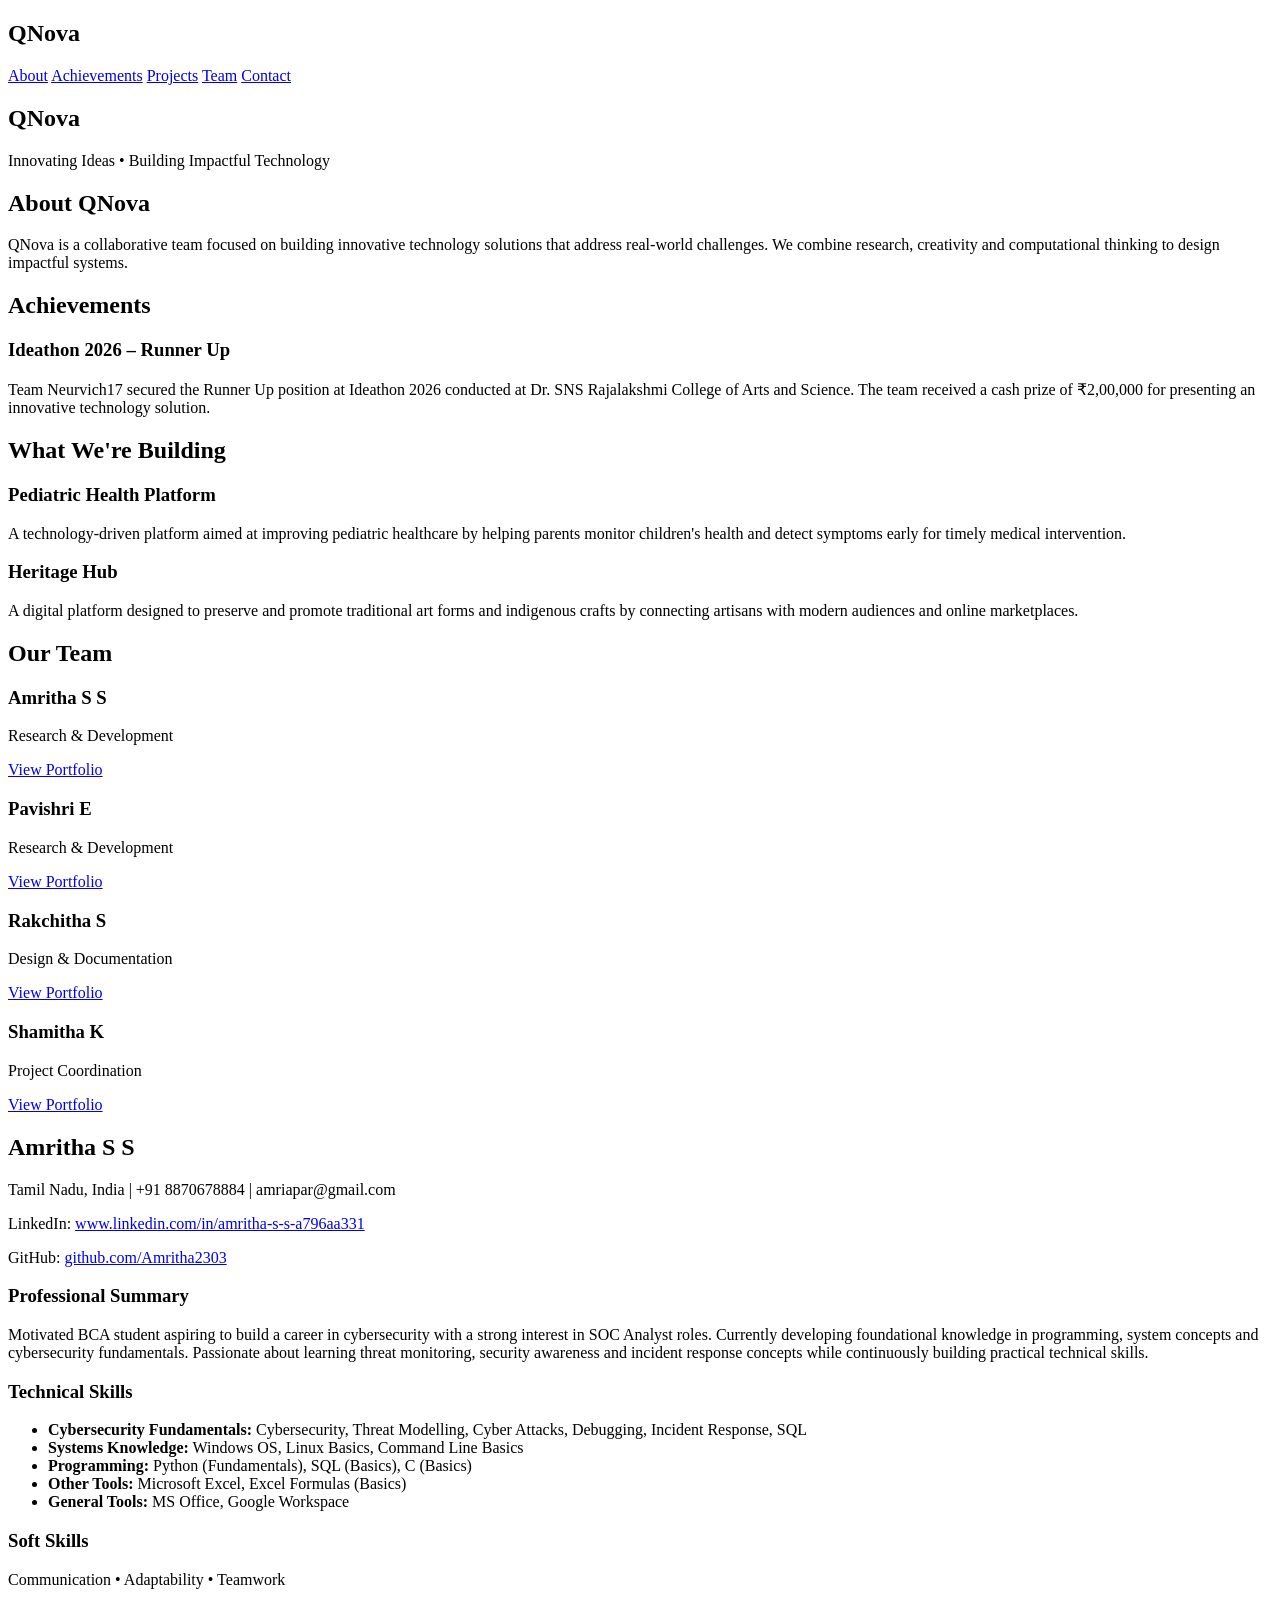
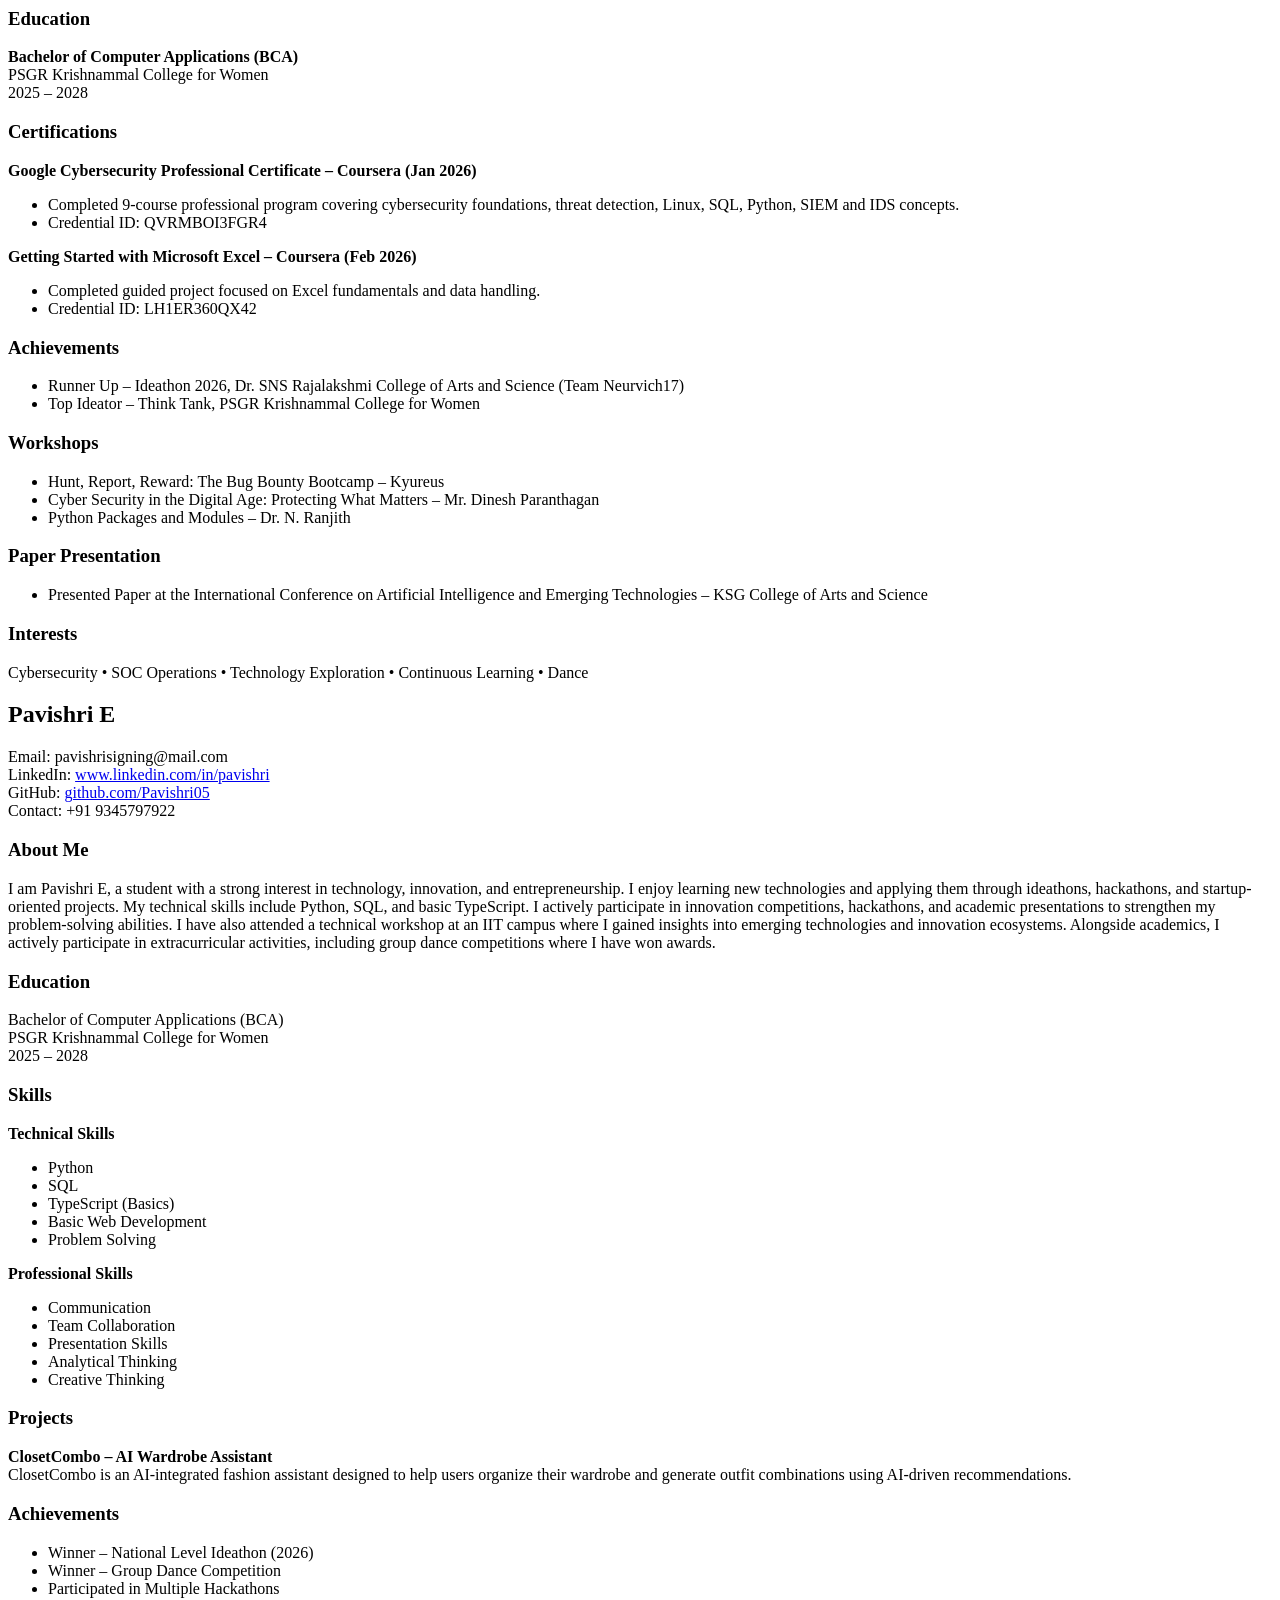
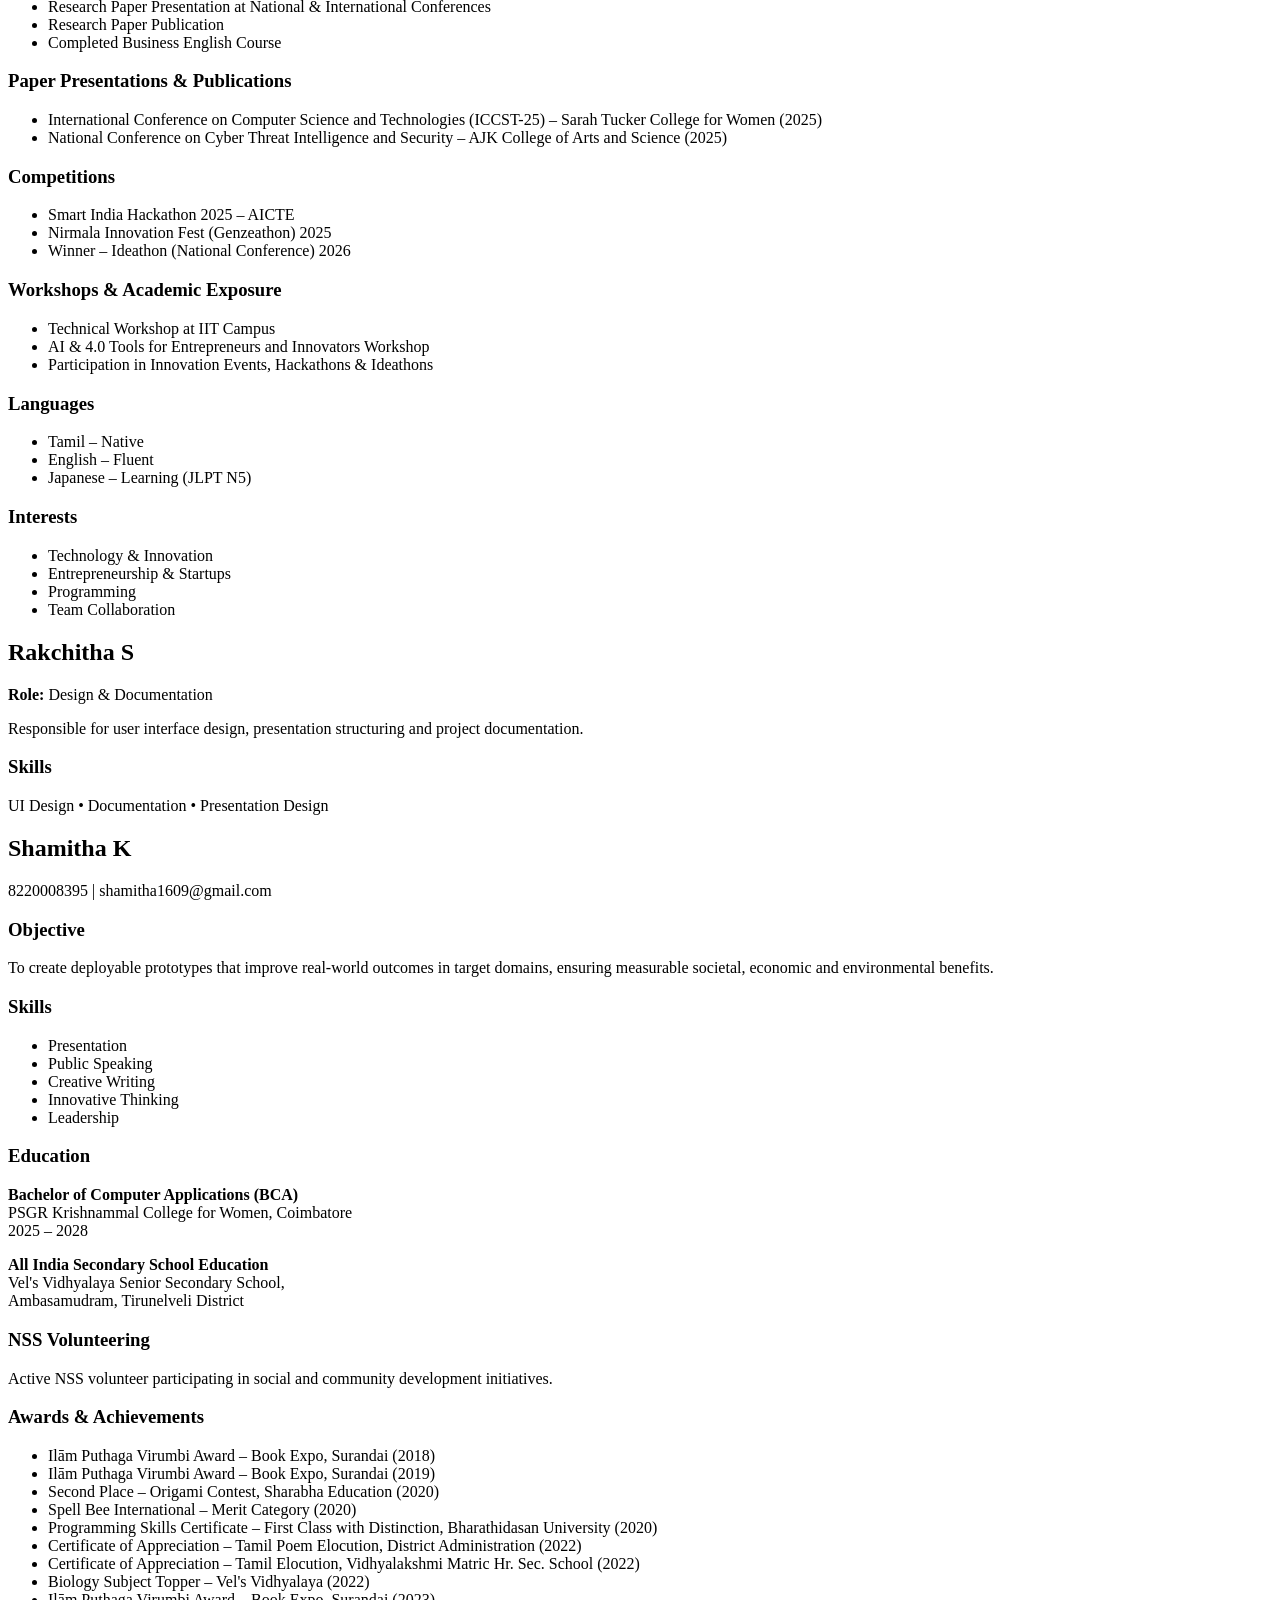
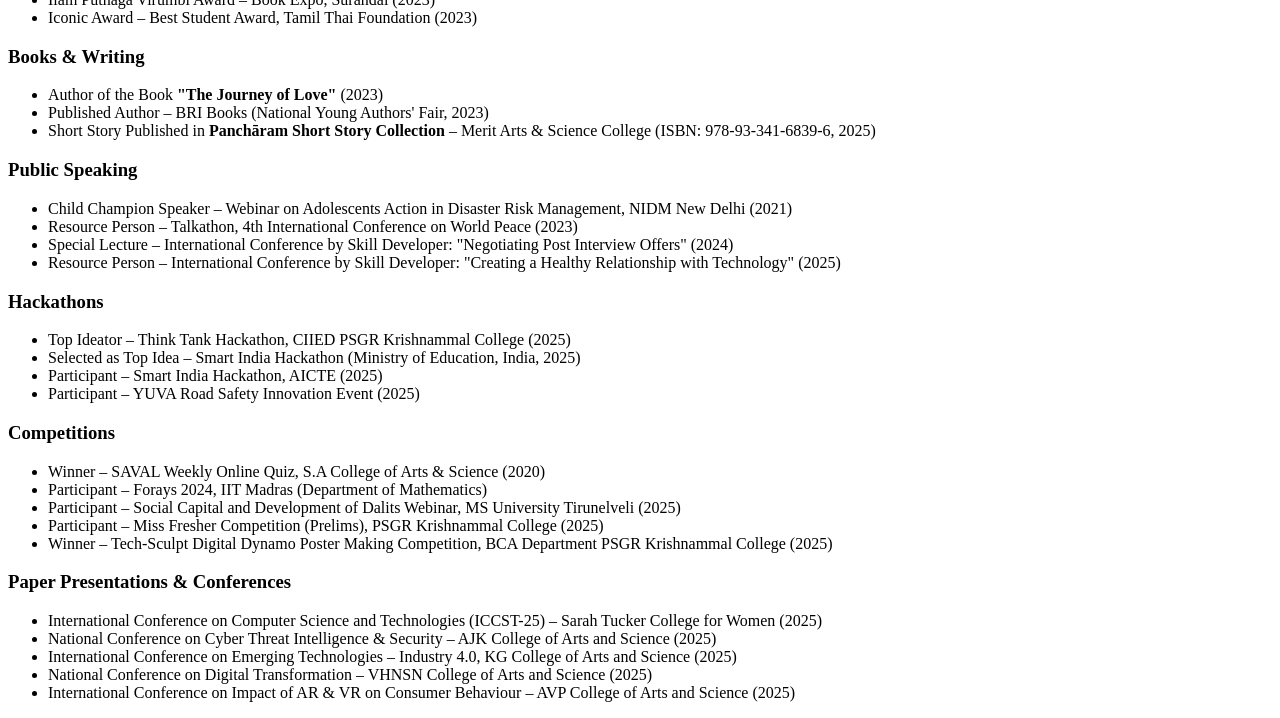
==== templates/index.html @ 75558167 "Qnova portfolio added" ====
<!DOCTYPE html>
<html>

<head>

<title>QNova Portfolio</title>

<link href="https://fonts.googleapis.com/css2?family=Poppins:wght@300;500;700&display=swap" rel="stylesheet">

<link rel="stylesheet" href="{{ url_for('static', filename='css/style.css') }}?v=2">

</head>

<body>

<!-- NAVBAR -->

<nav>

<h2 class="logo">QNova</h2>

<div class="nav-links">
<a href="#about">About</a>
<a href="#achievements">Achievements</a>
<a href="#projects">Projects</a>
<a href="#team">Team</a>
<a href="#contact">Contact</a>
</div>

</nav>

<!-- HERO -->

<section class="hero">

<h1>QNova</h1>

<p>Innovating Ideas • Building Impactful Technology</p>

</section>

<!-- ABOUT -->

<section id="about">

<h2>About QNova</h2>

<p>
QNova is a collaborative team focused on building innovative
technology solutions that address real-world challenges.
We combine research, creativity and computational thinking
to design impactful systems.
</p>

</section>

<!-- ACHIEVEMENTS -->

<section id="achievements">

<h2>Achievements</h2>

<div class="achievement-card">

<h3>Ideathon 2026 – Runner Up</h3>

<p>
Team Neurvich17 secured the Runner Up position at Ideathon 2026
conducted at Dr. SNS Rajalakshmi College of Arts and Science.
The team received a cash prize of ₹2,00,000 for presenting
an innovative technology solution.
</p>

</div>

</section>

<!-- PROJECTS -->

<section id="projects">

<h2>What We're Building</h2>

<div class="project-container">

<div class="project-card">

<h3>Pediatric Health Platform</h3>

<p>
A technology-driven platform aimed at improving pediatric
healthcare by helping parents monitor children's health and
detect symptoms early for timely medical intervention.
</p>

</div>

<div class="project-card">

<h3>Heritage Hub</h3>

<p>
A digital platform designed to preserve and promote
traditional art forms and indigenous crafts by connecting
artisans with modern audiences and online marketplaces.
</p>

</div>

</div>

</section>

<!-- TEAM -->

<section id="team">

<h2>Our Team</h2>

<div class="team-container">

<div class="team-card">
<h3>Amritha S S</h3>
<p>Research & Development</p>
<a href="#amritha" class="view-btn">View Portfolio</a>
</div>

<div class="team-card">
<h3>Pavishri E</h3>
<p>Research & Development</p>
<a href="#pavishri" class="view-btn">View Portfolio</a>
</div>

<div class="team-card">
<h3>Rakchitha S</h3>
<p>Design & Documentation</p>
<a href="#rakchitha" class="view-btn">View Portfolio</a>
</div>

<div class="team-card">
<h3>Shamitha K</h3>
<p>Project Coordination</p>
<a href="#shamitha" class="view-btn">View Portfolio</a>
</div>

</div>

</section>

<!-- INDIVIDUAL PORTFOLIOS -->

<section id="amritha">

<h2>Amritha S S</h2>

<p>
Tamil Nadu, India | +91 8870678884 | amriapar@gmail.com
</p>

<p>
LinkedIn:
<a href="https://www.linkedin.com/in/amritha-s-s-a796aa331" target="_blank">
www.linkedin.com/in/amritha-s-s-a796aa331
</a>
</p>

<p>
GitHub:
<a href="https://github.com/Amritha2303" target="_blank">
github.com/Amritha2303
</a>
</p>

<h3>Professional Summary</h3>

<p>
Motivated BCA student aspiring to build a career in cybersecurity with
a strong interest in SOC Analyst roles. Currently developing
foundational knowledge in programming, system concepts and
cybersecurity fundamentals. Passionate about learning threat monitoring,
security awareness and incident response concepts while continuously
building practical technical skills.
</p>

<h3>Technical Skills</h3>

<ul>
<li><b>Cybersecurity Fundamentals:</b> Cybersecurity, Threat Modelling, Cyber Attacks, Debugging, Incident Response, SQL</li>

<li><b>Systems Knowledge:</b> Windows OS, Linux Basics, Command Line Basics</li>

<li><b>Programming:</b> Python (Fundamentals), SQL (Basics), C (Basics)</li>

<li><b>Other Tools:</b> Microsoft Excel, Excel Formulas (Basics)</li>

<li><b>General Tools:</b> MS Office, Google Workspace</li>
</ul>

<h3>Soft Skills</h3>

<p>
Communication • Adaptability • Teamwork
</p>

<h3>Education</h3>

<p>
<b>Bachelor of Computer Applications (BCA)</b><br>
PSGR Krishnammal College for Women<br>
2025 – 2028
</p>

<h3>Certifications</h3>

<p>
<b>Google Cybersecurity Professional Certificate – Coursera (Jan 2026)</b>
</p>

<ul>
<li>Completed 9-course professional program covering cybersecurity foundations, threat detection, Linux, SQL, Python, SIEM and IDS concepts.</li>
<li>Credential ID: QVRMBOI3FGR4</li>
</ul>

<p>
<b>Getting Started with Microsoft Excel – Coursera (Feb 2026)</b>
</p>

<ul>
<li>Completed guided project focused on Excel fundamentals and data handling.</li>
<li>Credential ID: LH1ER360QX42</li>
</ul>

<h3>Achievements</h3>

<ul>
<li>
Runner Up – Ideathon 2026, Dr. SNS Rajalakshmi College of Arts and Science (Team Neurvich17)
</li>

<li>
Top Ideator – Think Tank, PSGR Krishnammal College for Women
</li>
</ul>

<h3>Workshops</h3>

<ul>

<li>
Hunt, Report, Reward: The Bug Bounty Bootcamp – Kyureus
</li>

<li>
Cyber Security in the Digital Age: Protecting What Matters – Mr. Dinesh Paranthagan
</li>

<li>
Python Packages and Modules – Dr. N. Ranjith
</li>

</ul>

<h3>Paper Presentation</h3>

<ul>

<li>
Presented Paper at the International Conference on Artificial Intelligence and Emerging Technologies – KSG College of Arts and Science
</li>

</ul>

<h3>Interests</h3>

<p>
Cybersecurity • SOC Operations • Technology Exploration • Continuous Learning • Dance
</p>

</section>

<section id="pavishri" class="portfolio-section">

<h2>Pavishri E</h2>

<p>
Email: pavishrisigning@mail.com <br>
LinkedIn: <a href="https://www.linkedin.com/in/pavishri">www.linkedin.com/in/pavishri</a> <br>
GitHub: <a href="https://github.com/Pavishri05">github.com/Pavishri05</a> <br>
Contact: +91 9345797922
</p>

<h3>About Me</h3>

<p>
I am Pavishri E, a student with a strong interest in technology,
innovation, and entrepreneurship. I enjoy learning new technologies
and applying them through ideathons, hackathons, and startup-oriented projects.

My technical skills include Python, SQL, and basic TypeScript.
I actively participate in innovation competitions, hackathons,
and academic presentations to strengthen my problem-solving abilities.

I have also attended a technical workshop at an IIT campus where I gained
insights into emerging technologies and innovation ecosystems.

Alongside academics, I actively participate in extracurricular activities,
including group dance competitions where I have won awards.
</p>

<h3>Education</h3>

<p>
Bachelor of Computer Applications (BCA) <br>
PSGR Krishnammal College for Women <br>
2025 – 2028
</p>

<h3>Skills</h3>

<b>Technical Skills</b>
<ul>
<li>Python</li>
<li>SQL</li>
<li>TypeScript (Basics)</li>
<li>Basic Web Development</li>
<li>Problem Solving</li>
</ul>

<b>Professional Skills</b>
<ul>
<li>Communication</li>
<li>Team Collaboration</li>
<li>Presentation Skills</li>
<li>Analytical Thinking</li>
<li>Creative Thinking</li>
</ul>

<h3>Projects</h3>

<p>
<b>ClosetCombo – AI Wardrobe Assistant</b><br>
ClosetCombo is an AI-integrated fashion assistant designed to help users
organize their wardrobe and generate outfit combinations using AI-driven
recommendations.
</p>

<h3>Achievements</h3>

<ul>
<li>Winner – National Level Ideathon (2026)</li>
<li>Winner – Group Dance Competition</li>
<li>Participated in Multiple Hackathons</li>
<li>Research Paper Presentation at National & International Conferences</li>
<li>Research Paper Publication</li>
<li>Completed Business English Course</li>
</ul>

<h3>Paper Presentations & Publications</h3>

<ul>
<li>International Conference on Computer Science and Technologies (ICCST-25) – Sarah Tucker College for Women (2025)</li>
<li>National Conference on Cyber Threat Intelligence and Security – AJK College of Arts and Science (2025)</li>
</ul>

<h3>Competitions</h3>

<ul>
<li>Smart India Hackathon 2025 – AICTE</li>
<li>Nirmala Innovation Fest (Genzeathon) 2025</li>
<li>Winner – Ideathon (National Conference) 2026</li>
</ul>

<h3>Workshops & Academic Exposure</h3>

<ul>
<li>Technical Workshop at IIT Campus</li>
<li>AI & 4.0 Tools for Entrepreneurs and Innovators Workshop</li>
<li>Participation in Innovation Events, Hackathons & Ideathons</li>
</ul>

<h3>Languages</h3>

<ul>
<li>Tamil – Native</li>
<li>English – Fluent</li>
<li>Japanese – Learning (JLPT N5)</li>
</ul>

<h3>Interests</h3>

<ul>
<li>Technology & Innovation</li>
<li>Entrepreneurship & Startups</li>
<li>Programming</li>
<li>Team Collaboration</li>
</ul>

</section>

<section id="rakchitha">

<h2>Rakchitha S</h2>

<p><b>Role:</b> Design & Documentation</p>

<p>
Responsible for user interface design, presentation
structuring and project documentation.
</p>

<h3>Skills</h3>
<p>UI Design • Documentation • Presentation Design</p>

</section>

<section id="shamitha">

<h2>Shamitha K</h2>

<p>
8220008395 | shamitha1609@gmail.com
</p>

<h3>Objective</h3>

<p>
To create deployable prototypes that improve real-world outcomes in
target domains, ensuring measurable societal, economic and
environmental benefits.
</p>

<h3>Skills</h3>

<ul>
<li>Presentation</li>
<li>Public Speaking</li>
<li>Creative Writing</li>
<li>Innovative Thinking</li>
<li>Leadership</li>
</ul>

<h3>Education</h3>

<p>
<b>Bachelor of Computer Applications (BCA)</b><br>
PSGR Krishnammal College for Women, Coimbatore<br>
2025 – 2028
</p>

<p>
<b>All India Secondary School Education</b><br>
Vel's Vidhyalaya Senior Secondary School,<br>
Ambasamudram, Tirunelveli District
</p>

<h3>NSS Volunteering</h3>

<p>
Active NSS volunteer participating in social and community
development initiatives.
</p>

<h3>Awards & Achievements</h3>

<ul>

<li>Ilām Puthaga Virumbi Award – Book Expo, Surandai (2018)</li>

<li>Ilām Puthaga Virumbi Award – Book Expo, Surandai (2019)</li>

<li>Second Place – Origami Contest, Sharabha Education (2020)</li>

<li>Spell Bee International – Merit Category (2020)</li>

<li>Programming Skills Certificate – First Class with Distinction, Bharathidasan University (2020)</li>

<li>Certificate of Appreciation – Tamil Poem Elocution, District Administration (2022)</li>

<li>Certificate of Appreciation – Tamil Elocution, Vidhyalakshmi Matric Hr. Sec. School (2022)</li>

<li>Biology Subject Topper – Vel's Vidhyalaya (2022)</li>

<li>Ilām Puthaga Virumbi Award – Book Expo, Surandai (2023)</li>

<li>Iconic Award – Best Student Award, Tamil Thai Foundation (2023)</li>

</ul>

<h3>Books & Writing</h3>

<ul>

<li>Author of the Book <b>"The Journey of Love"</b> (2023)</li>

<li>Published Author – BRI Books (National Young Authors' Fair, 2023)</li>

<li>Short Story Published in <b>Panchāram Short Story Collection</b> – Merit Arts & Science College (ISBN: 978-93-341-6839-6, 2025)</li>

</ul>

<h3>Public Speaking</h3>

<ul>

<li>Child Champion Speaker – Webinar on Adolescents Action in Disaster Risk Management, NIDM New Delhi (2021)</li>

<li>Resource Person – Talkathon, 4th International Conference on World Peace (2023)</li>

<li>Special Lecture – International Conference by Skill Developer: "Negotiating Post Interview Offers" (2024)</li>

<li>Resource Person – International Conference by Skill Developer: "Creating a Healthy Relationship with Technology" (2025)</li>

</ul>

<h3>Hackathons</h3>

<ul>

<li>Top Ideator – Think Tank Hackathon, CIIED PSGR Krishnammal College (2025)</li>

<li>Selected as Top Idea – Smart India Hackathon (Ministry of Education, India, 2025)</li>

<li>Participant – Smart India Hackathon, AICTE (2025)</li>

<li>Participant – YUVA Road Safety Innovation Event (2025)</li>

</ul>

<h3>Competitions</h3>

<ul>

<li>Winner – SAVAL Weekly Online Quiz, S.A College of Arts & Science (2020)</li>

<li>Participant – Forays 2024, IIT Madras (Department of Mathematics)</li>

<li>Participant – Social Capital and Development of Dalits Webinar, MS University Tirunelveli (2025)</li>

<li>Participant – Miss Fresher Competition (Prelims), PSGR Krishnammal College (2025)</li>

<li>Winner – Tech-Sculpt Digital Dynamo Poster Making Competition, BCA Department PSGR Krishnammal College (2025)</li>

</ul>

<h3>Paper Presentations & Conferences</h3>

<ul>

<li>International Conference on Computer Science and Technologies (ICCST-25) – Sarah Tucker College for Women (2025)</li>

<li>National Conference on Cyber Threat Intelligence & Security – AJK College of Arts and Science (2025)</li>

<li>International Conference on Emerging Technologies – Industry 4.0, KG College of Arts and Science (2025)</li>

<li>National Conference on Digital Transformation – VHNSN College of Arts and Science (2025)</li>

<li>International Conference on Impact of AR & VR on Consumer Behaviour – AVP College of Arts and Science (2025)</li>

</ul>

</section>
<!-- SCROLL ANIMATION -->

<script>

const sections = document.querySelectorAll("section");

window.addEventListener("scroll", () => {

const scrollY = window.scrollY + window.innerHeight - 100;

sections.forEach(sec => {

if(scrollY > sec.offsetTop){
sec.classList.add("visible");
}

});

});

</script>

</body>

</html>
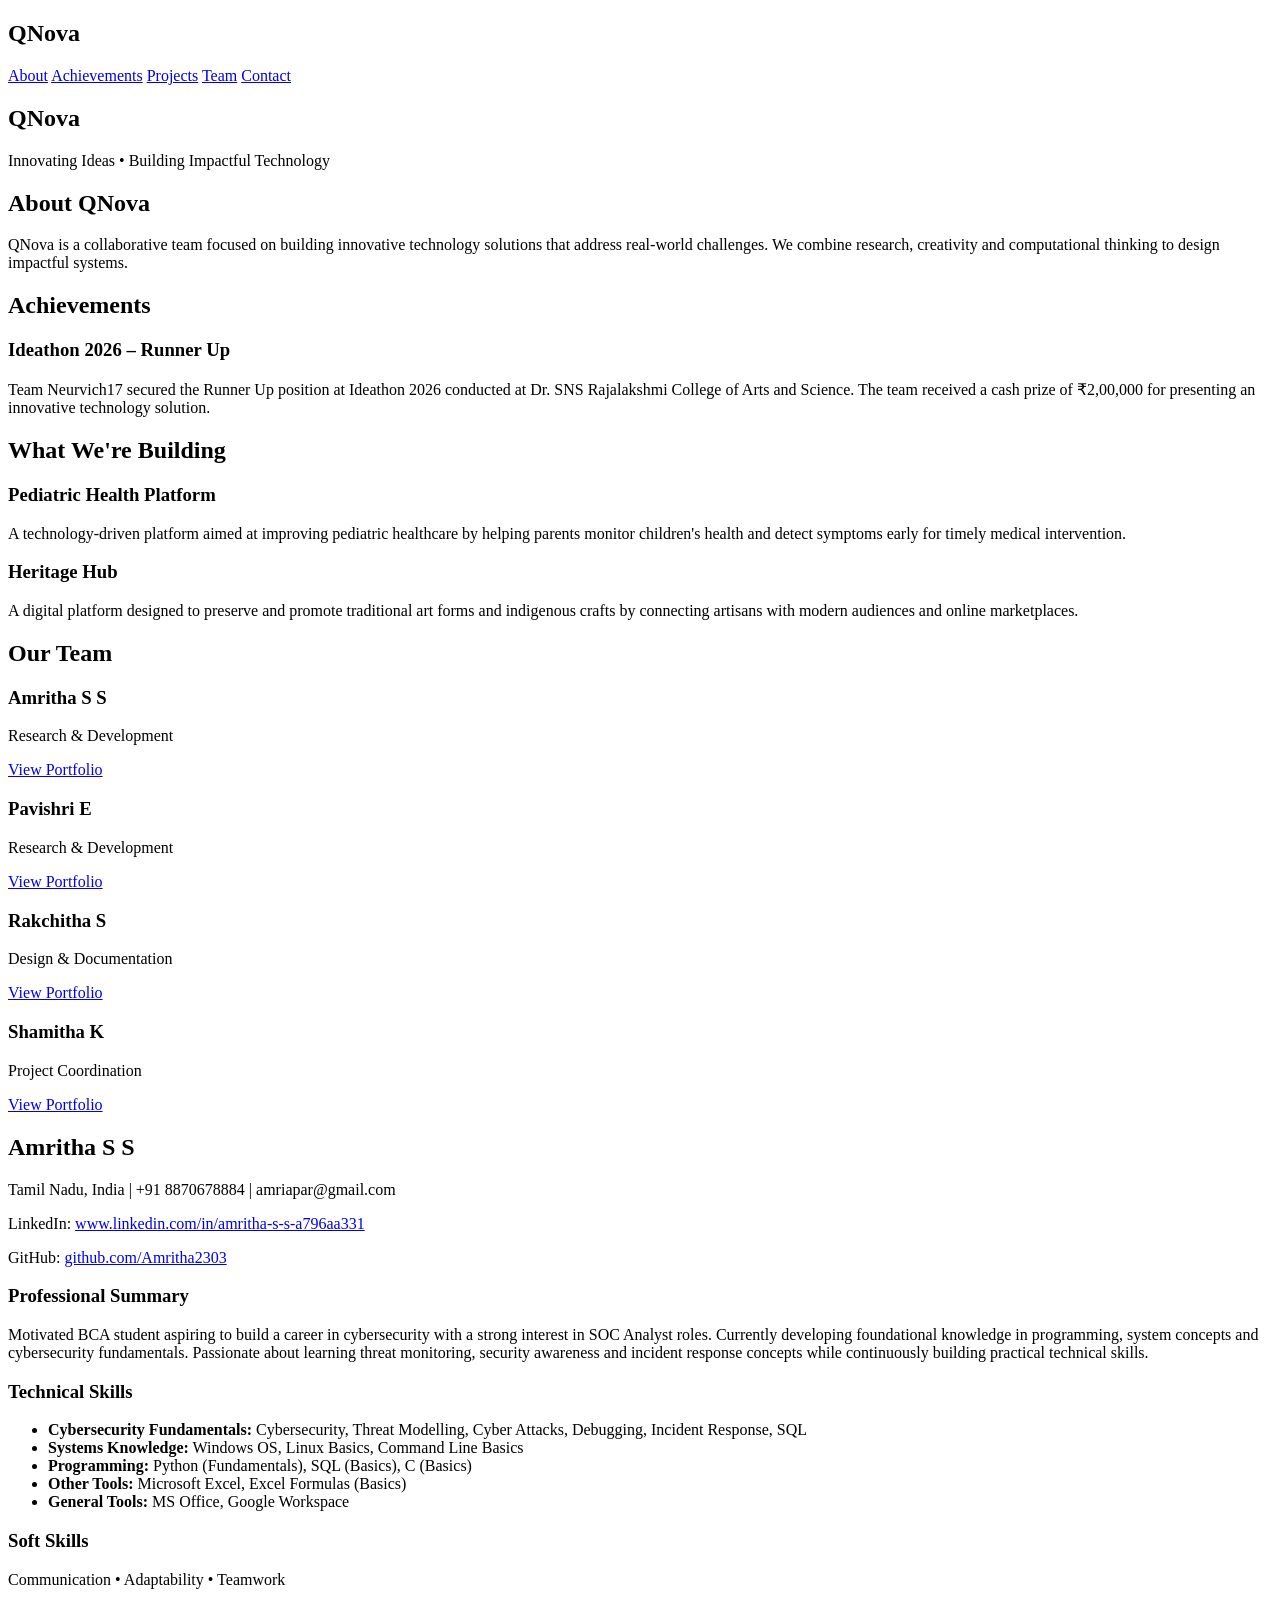
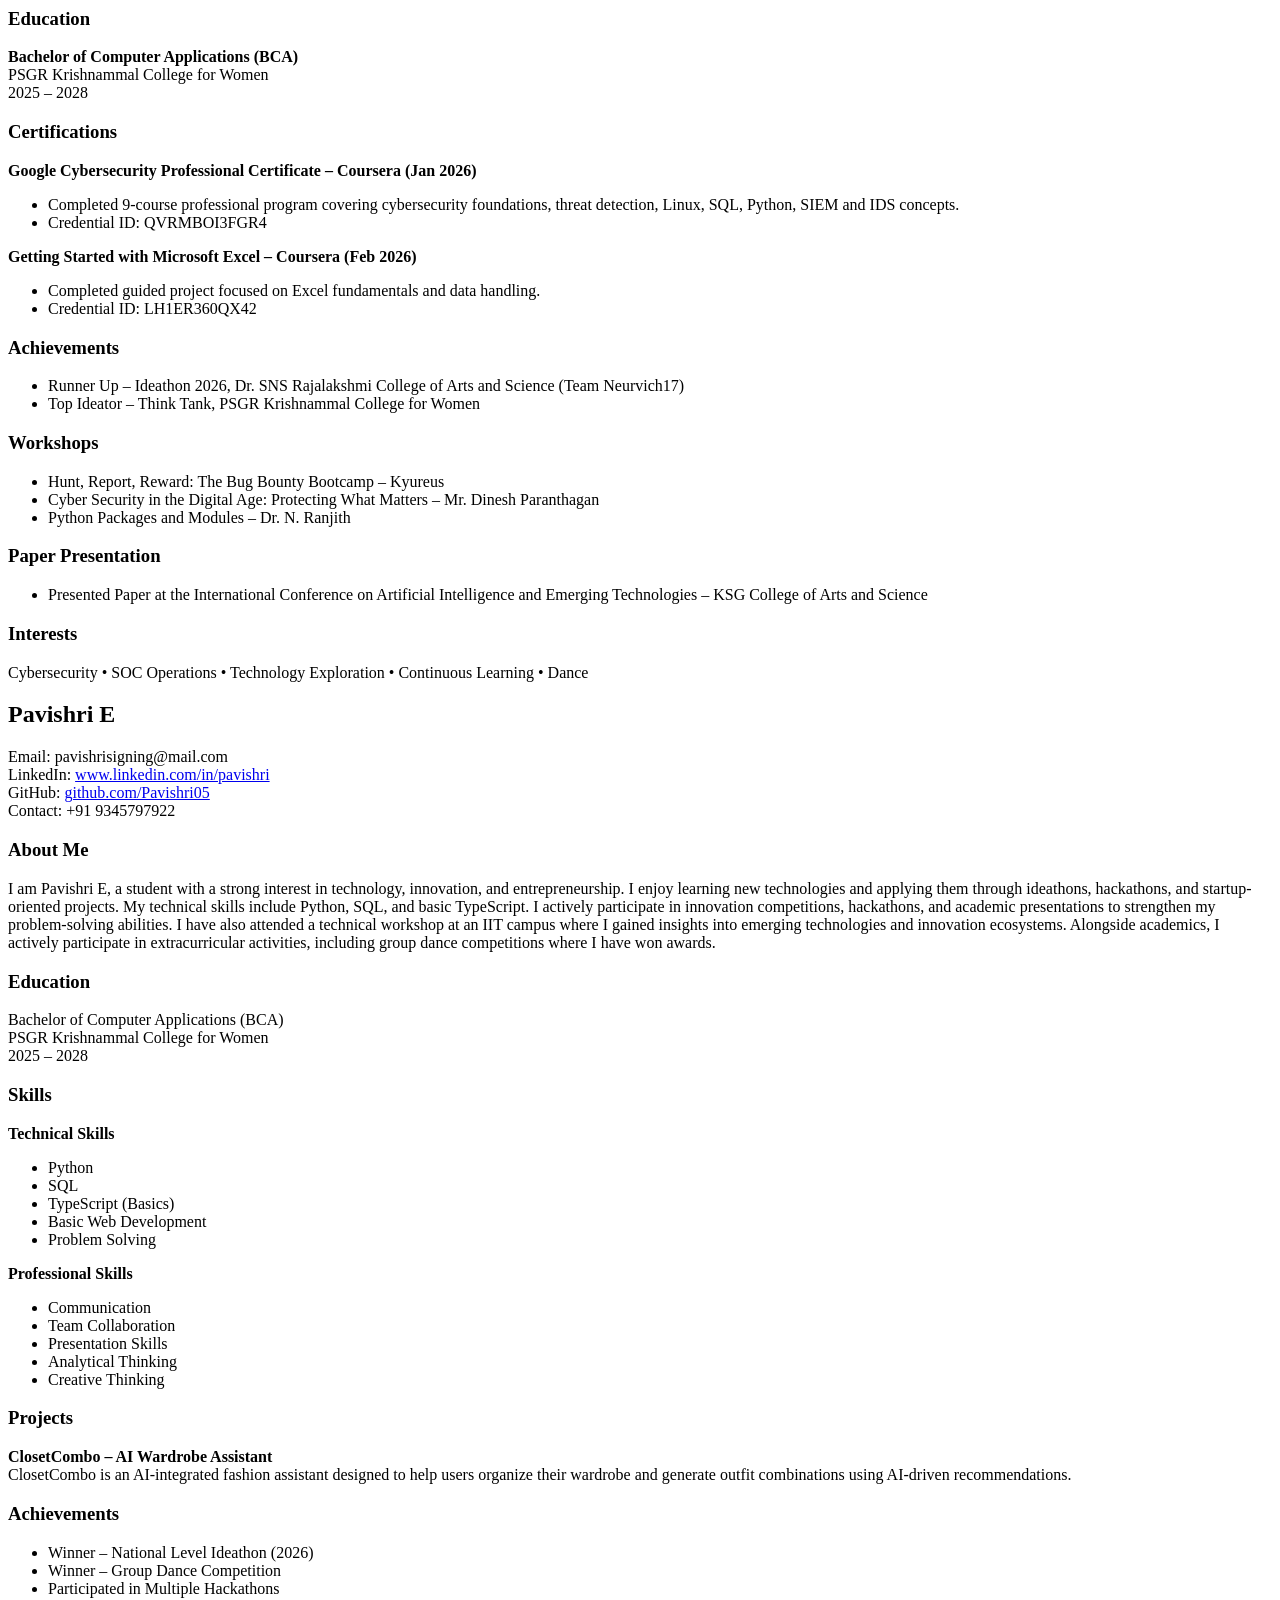
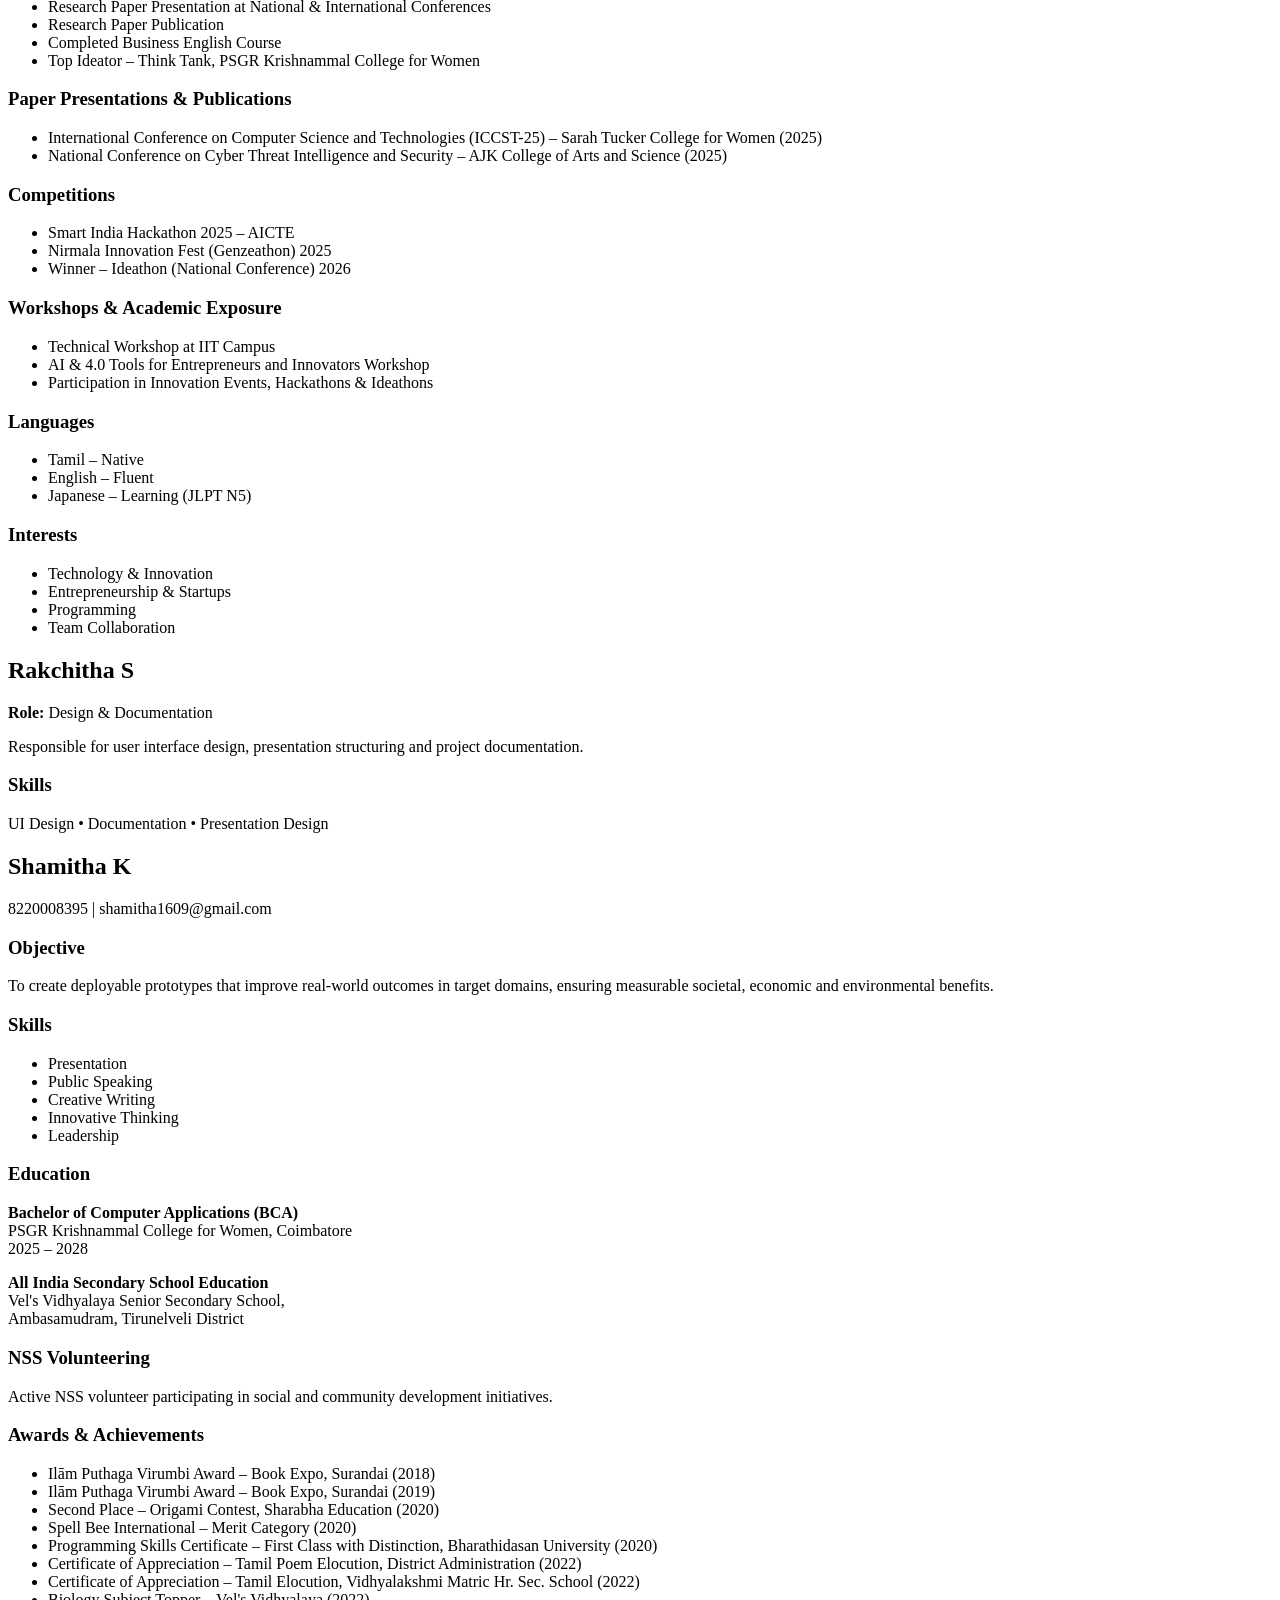
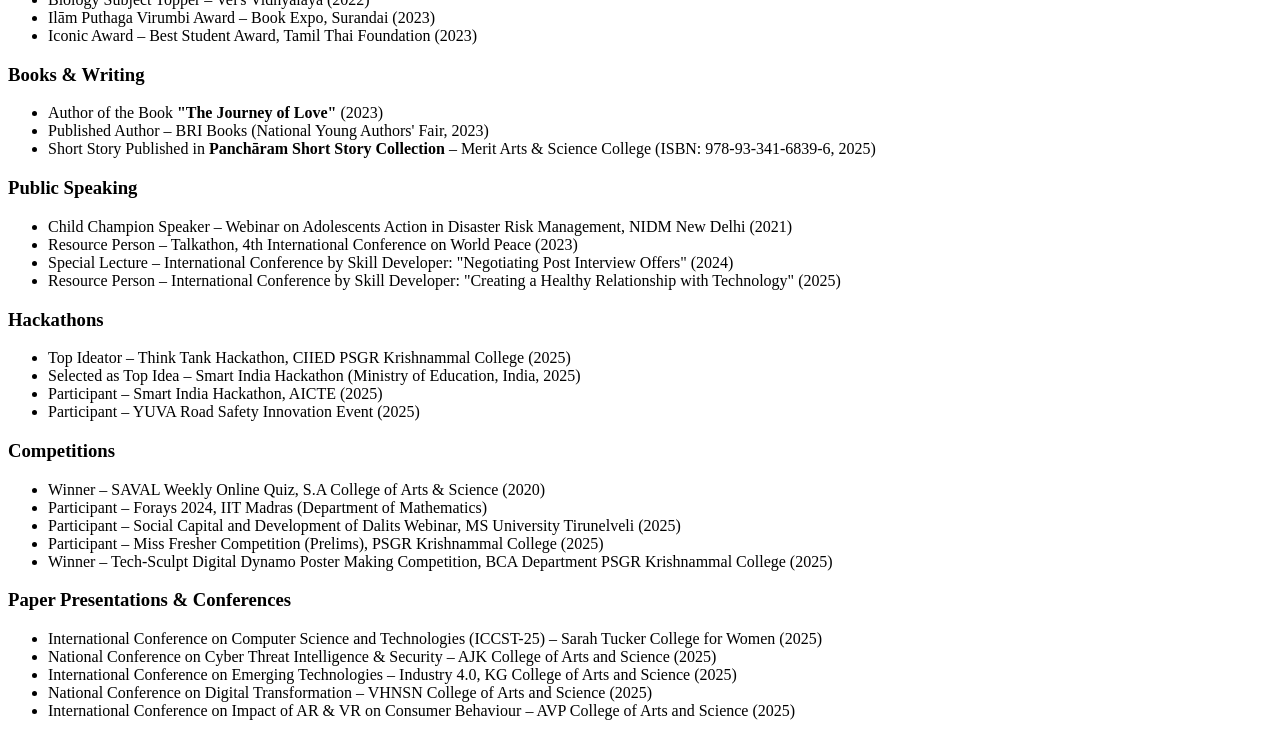
==== commit fa371ba5: "Pavi achievements updated" ====
--- a/templates/index.html
+++ b/templates/index.html
@@ -353,6 +353,7 @@
 <li>Research Paper Presentation at National & International Conferences</li>
 <li>Research Paper Publication</li>
 <li>Completed Business English Course</li>
+<li>Top Ideator – Think Tank, PSGR Krishnammal College for Women</li>
 </ul>
 
 <h3>Paper Presentations & Publications</h3>
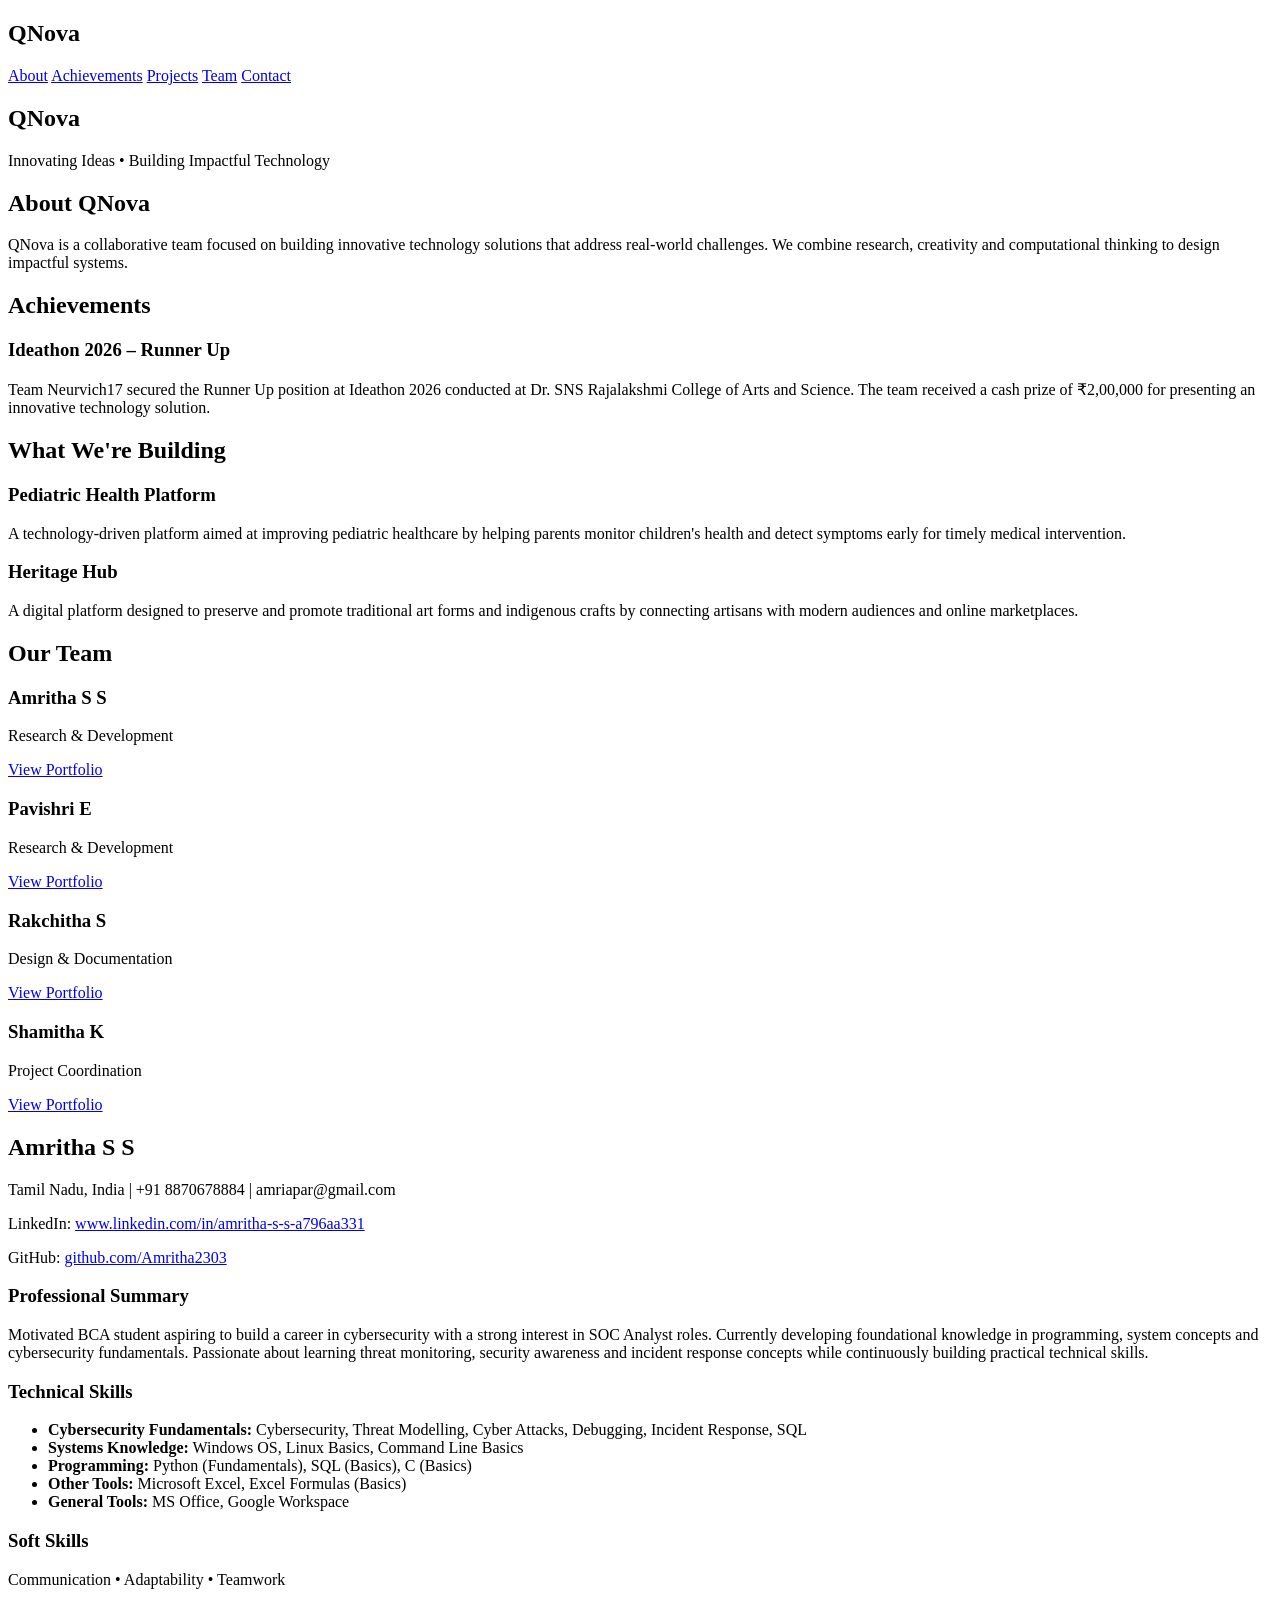
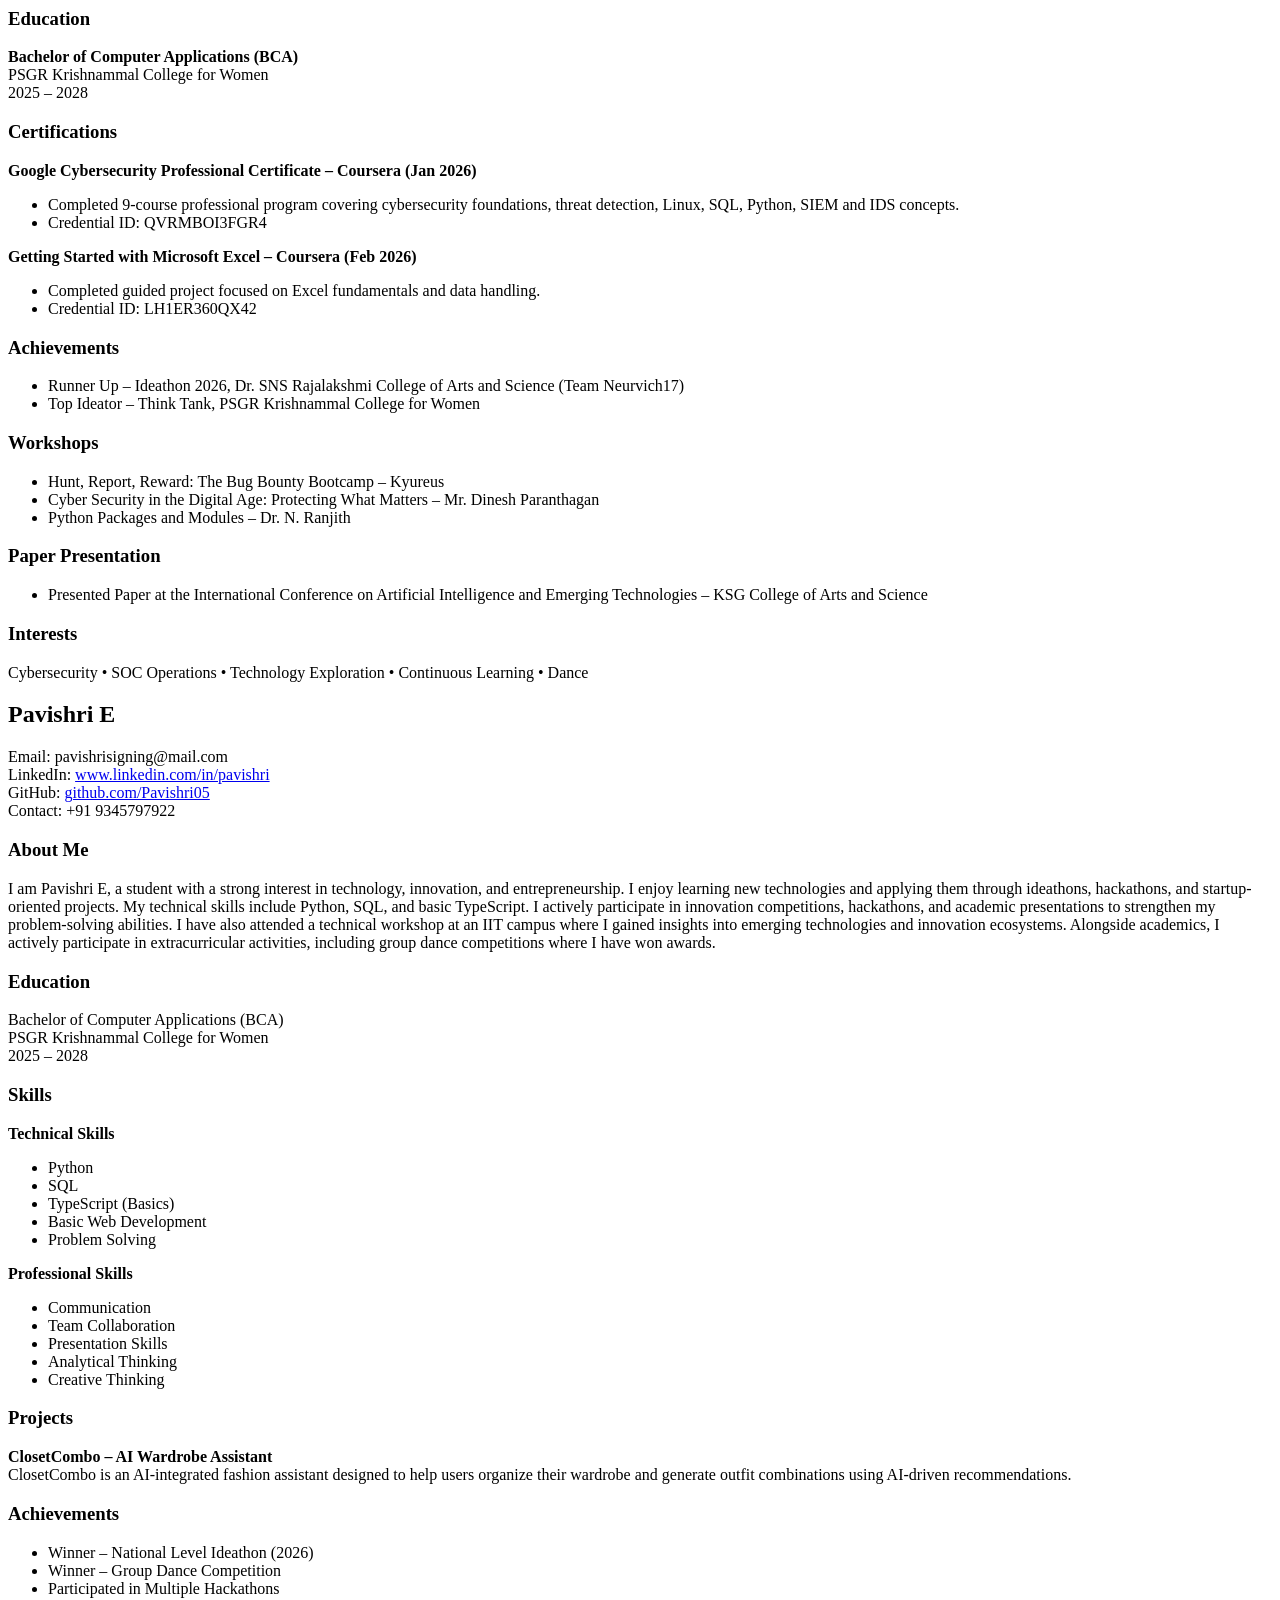
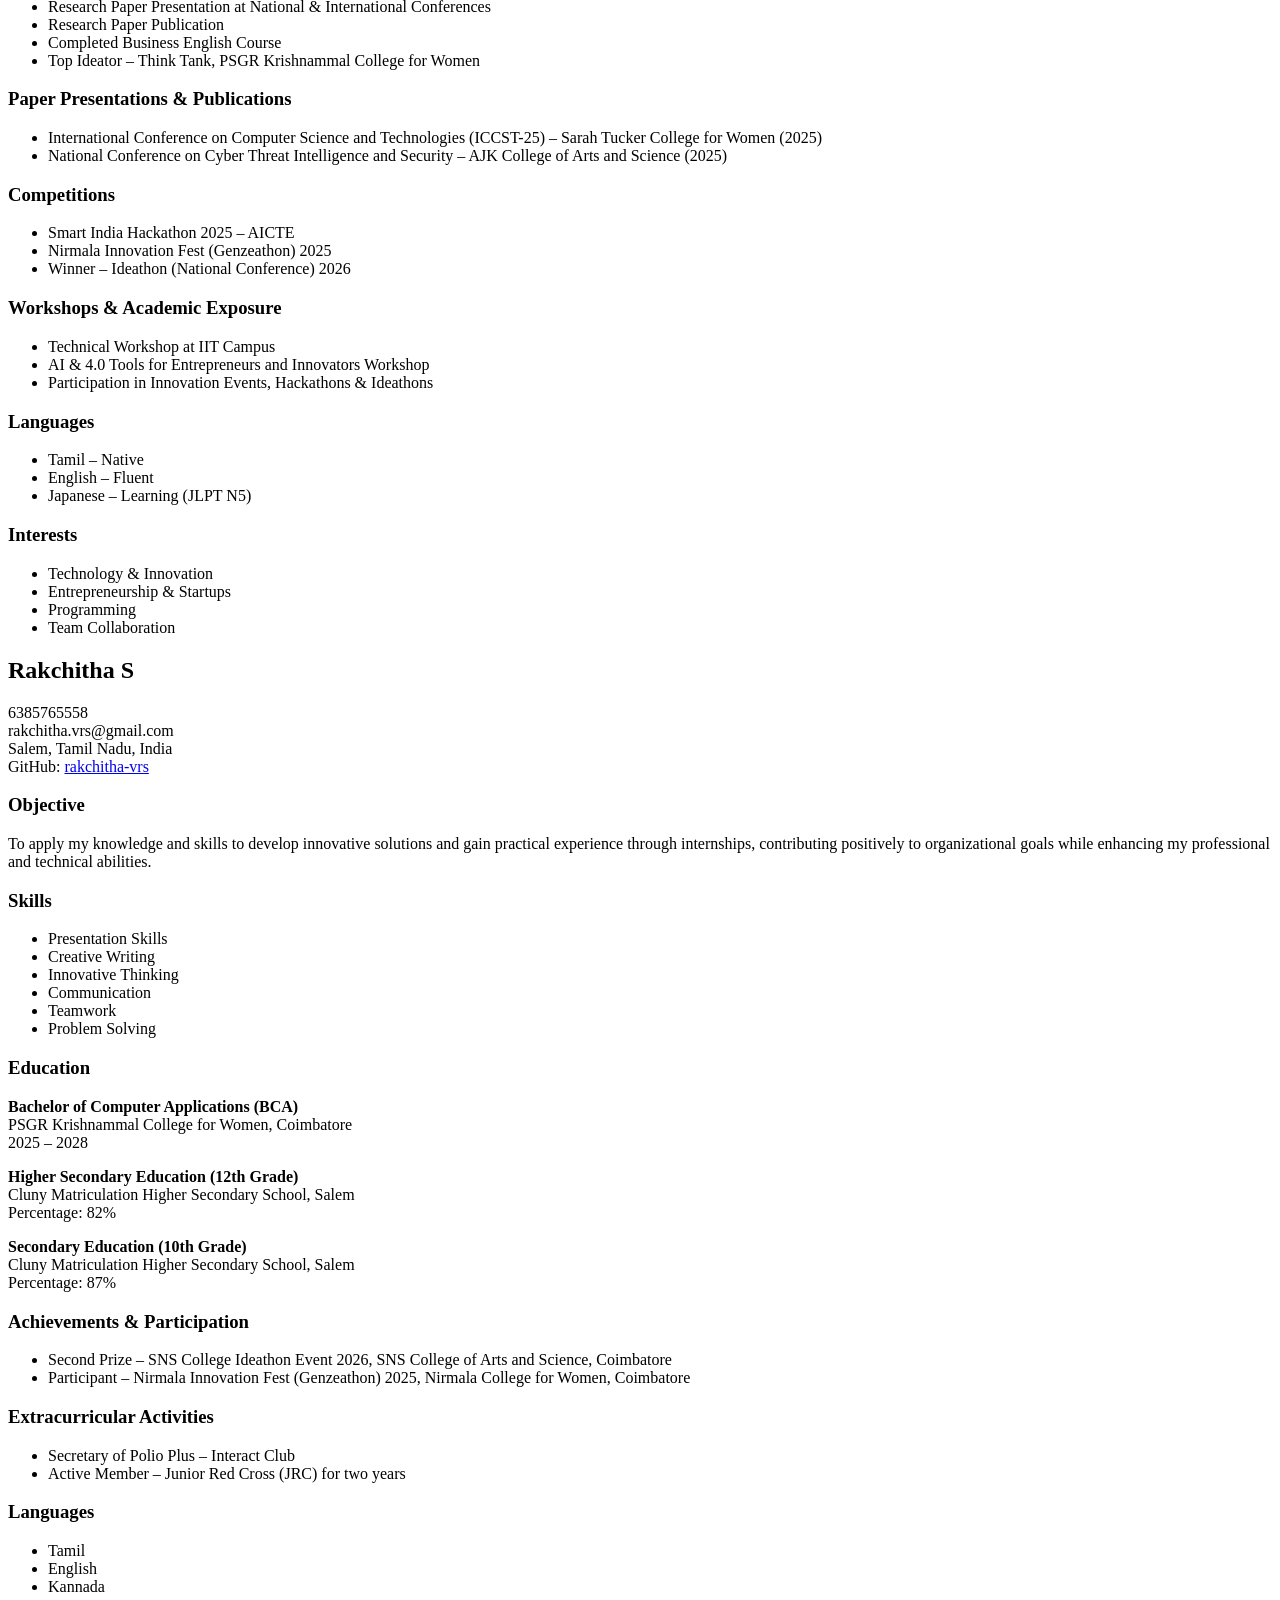
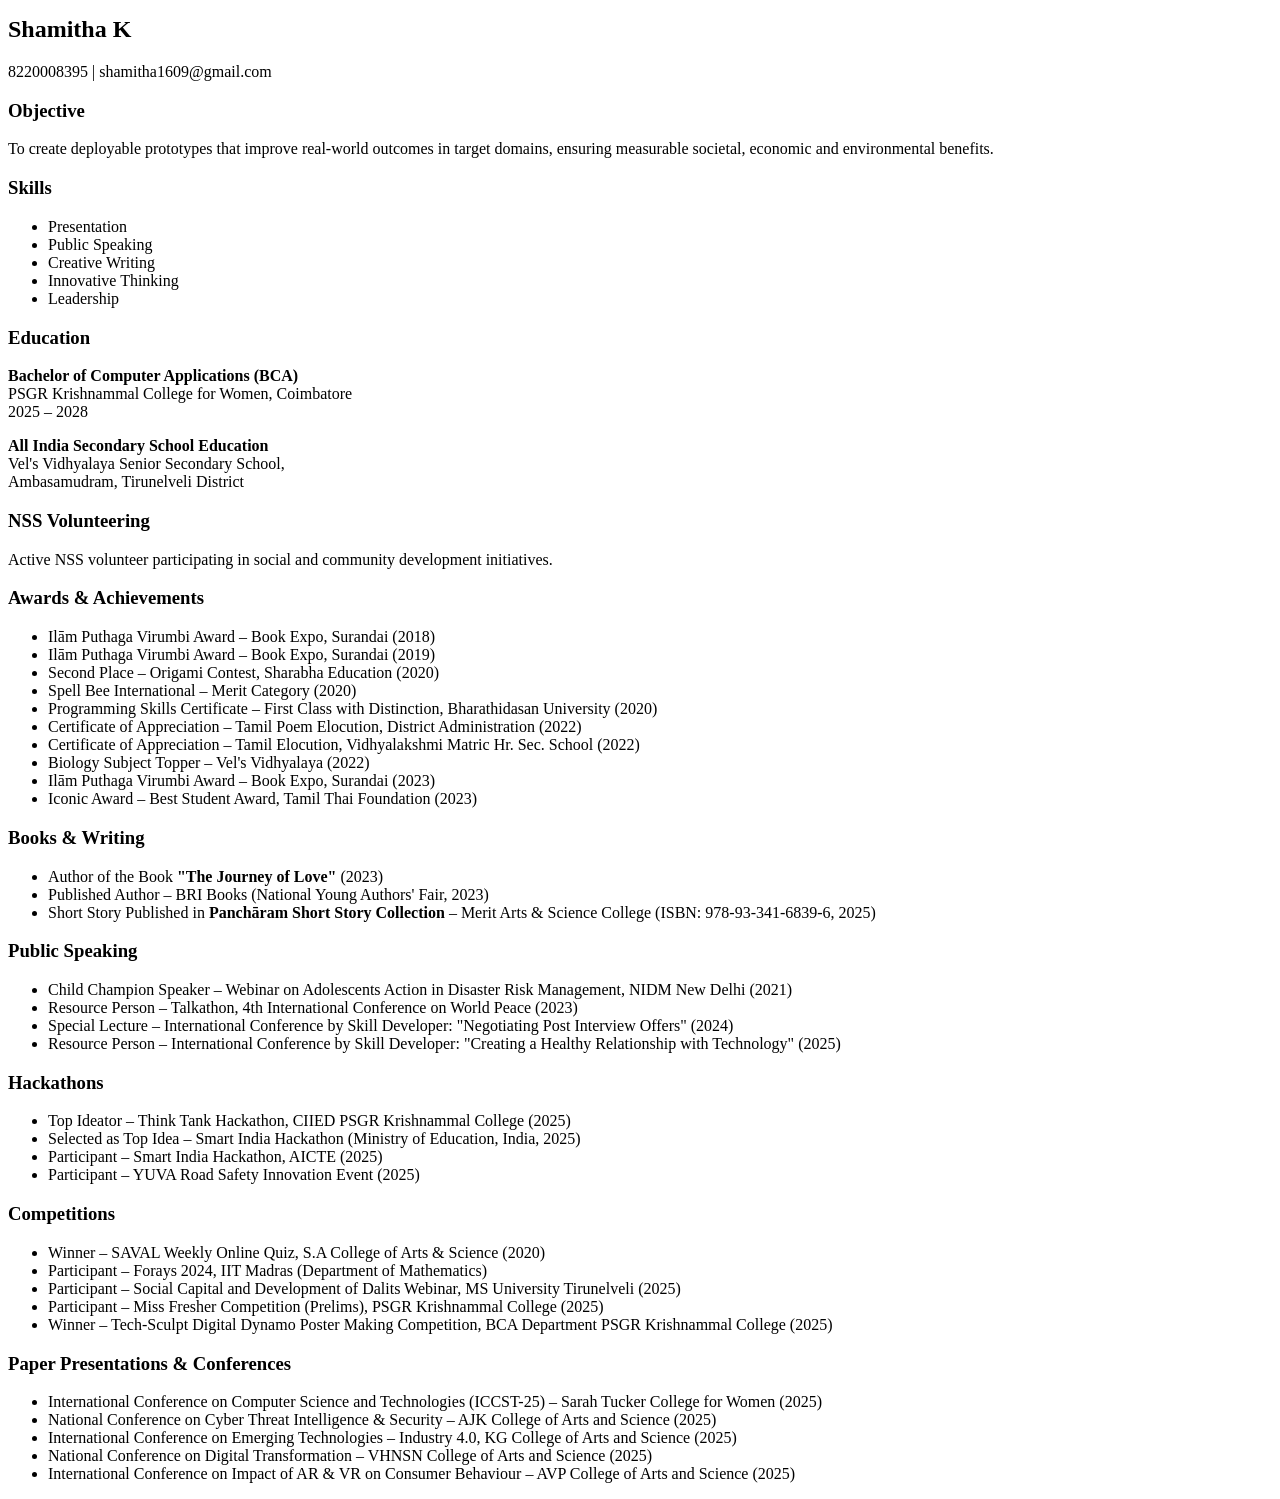
==== commit 87541a30: "Rakchitha profile updated" ====
--- a/templates/index.html
+++ b/templates/index.html
@@ -398,19 +398,77 @@
 
 </section>
 
-<section id="rakchitha">
+<section id="rakchitha" class="portfolio-section">
 
 <h2>Rakchitha S</h2>
 
-<p><b>Role:</b> Design & Documentation</p>
-
-<p>
-Responsible for user interface design, presentation
-structuring and project documentation.
+<p>
+6385765558 <br>
+rakchitha.vrs@gmail.com <br>
+Salem, Tamil Nadu, India <br>
+GitHub: <a href="https://github.com/rakchitha-vrs">rakchitha-vrs</a>
+</p>
+
+<h3>Objective</h3>
+
+<p>
+To apply my knowledge and skills to develop innovative solutions and gain
+practical experience through internships, contributing positively to
+organizational goals while enhancing my professional and technical abilities.
 </p>
 
 <h3>Skills</h3>
-<p>UI Design • Documentation • Presentation Design</p>
+
+<ul>
+<li>Presentation Skills</li>
+<li>Creative Writing</li>
+<li>Innovative Thinking</li>
+<li>Communication</li>
+<li>Teamwork</li>
+<li>Problem Solving</li>
+</ul>
+
+<h3>Education</h3>
+
+<p>
+<b>Bachelor of Computer Applications (BCA)</b><br>
+PSGR Krishnammal College for Women, Coimbatore<br>
+2025 – 2028
+</p>
+
+<p>
+<b>Higher Secondary Education (12th Grade)</b><br>
+Cluny Matriculation Higher Secondary School, Salem<br>
+Percentage: 82%
+</p>
+
+<p>
+<b>Secondary Education (10th Grade)</b><br>
+Cluny Matriculation Higher Secondary School, Salem<br>
+Percentage: 87%
+</p>
+
+<h3>Achievements & Participation</h3>
+
+<ul>
+<li>Second Prize – SNS College Ideathon Event 2026, SNS College of Arts and Science, Coimbatore</li>
+<li>Participant – Nirmala Innovation Fest (Genzeathon) 2025, Nirmala College for Women, Coimbatore</li>
+</ul>
+
+<h3>Extracurricular Activities</h3>
+
+<ul>
+<li>Secretary of Polio Plus – Interact Club</li>
+<li>Active Member – Junior Red Cross (JRC) for two years</li>
+</ul>
+
+<h3>Languages</h3>
+
+<ul>
+<li>Tamil</li>
+<li>English</li>
+<li>Kannada</li>
+</ul>
 
 </section>
 
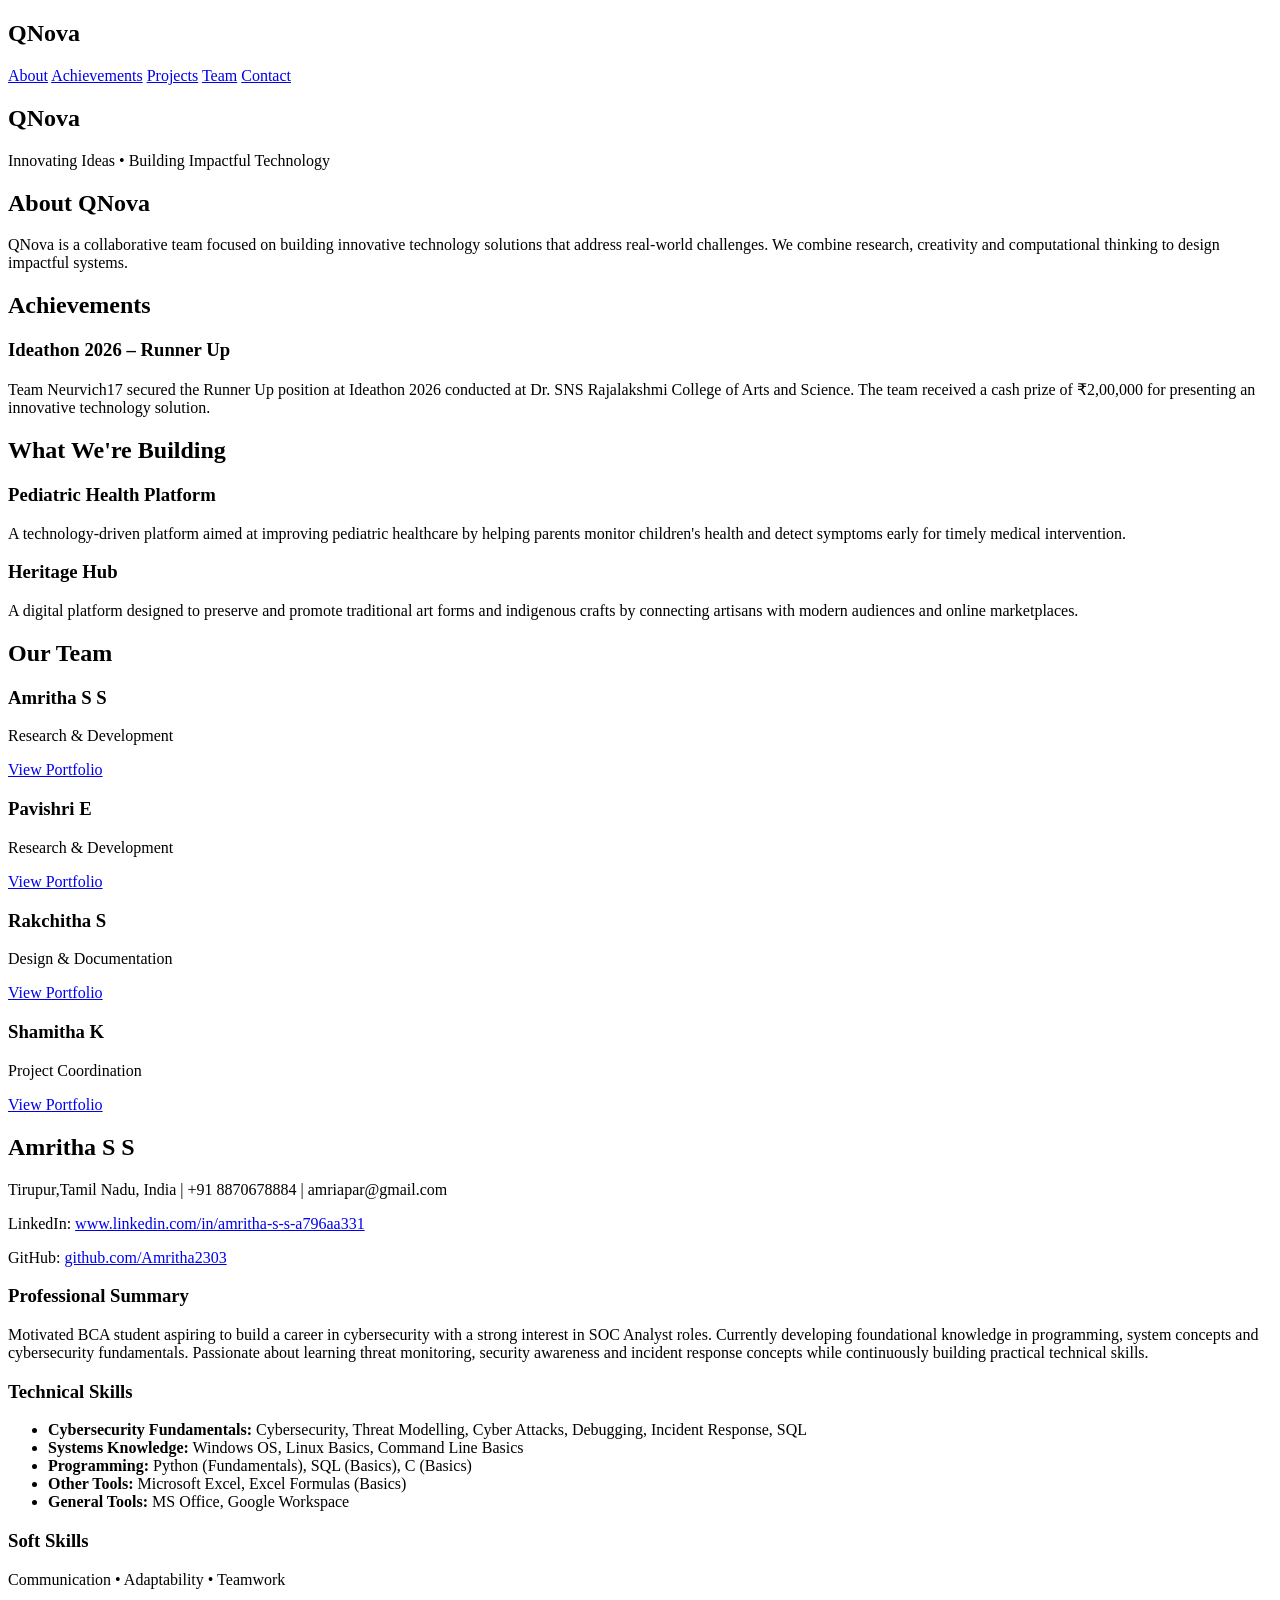
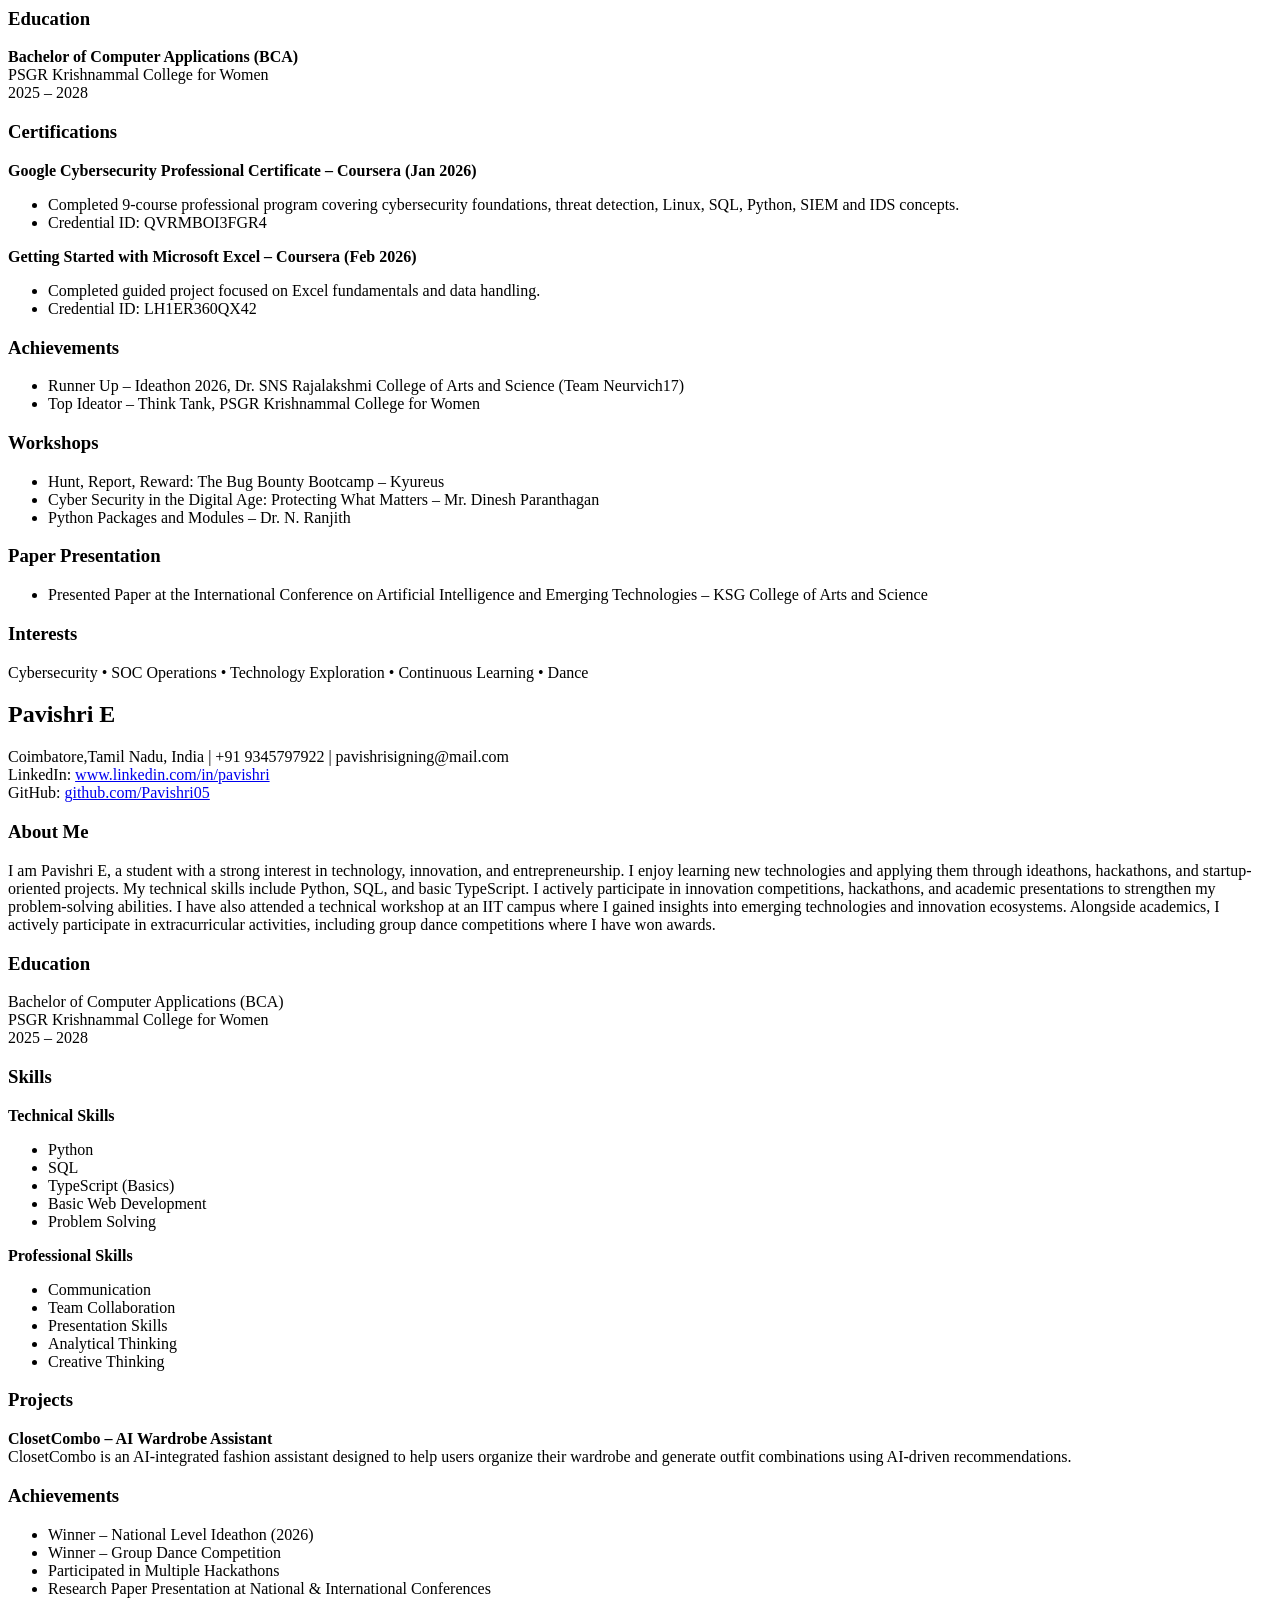
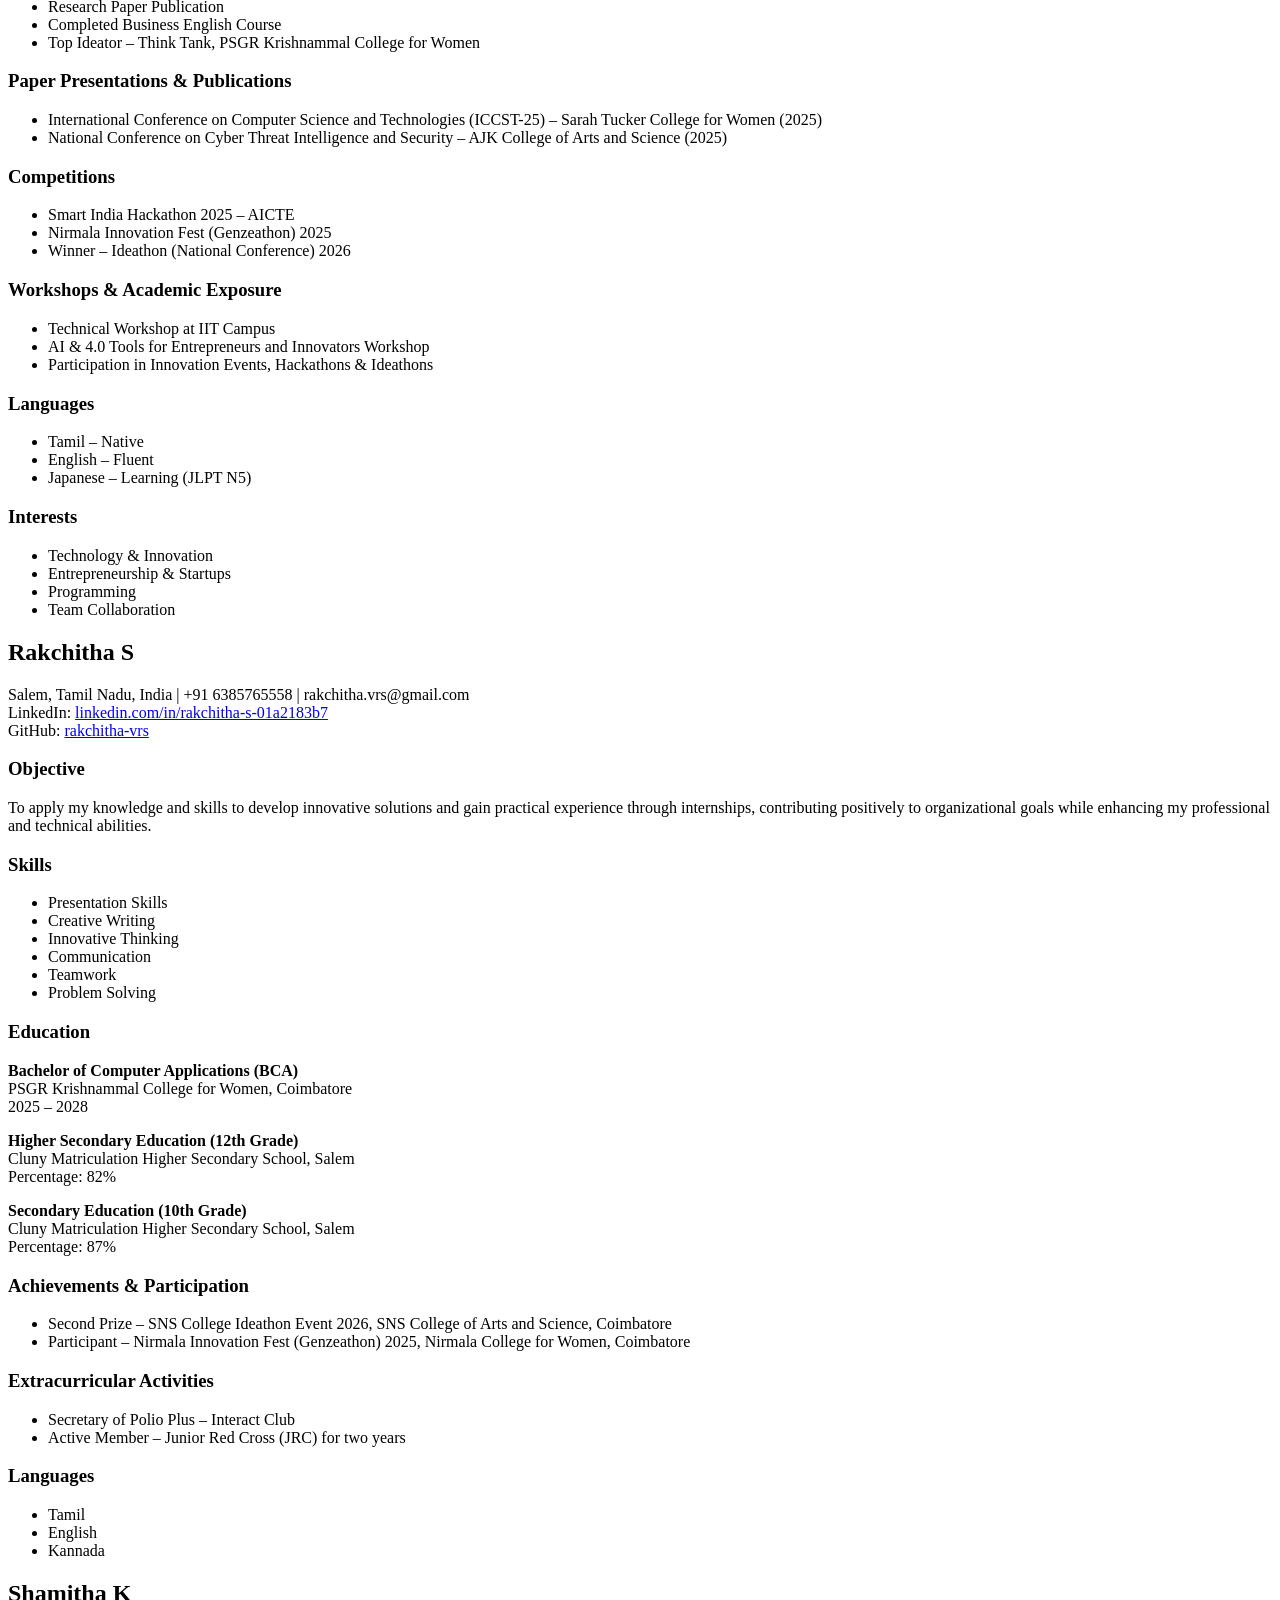
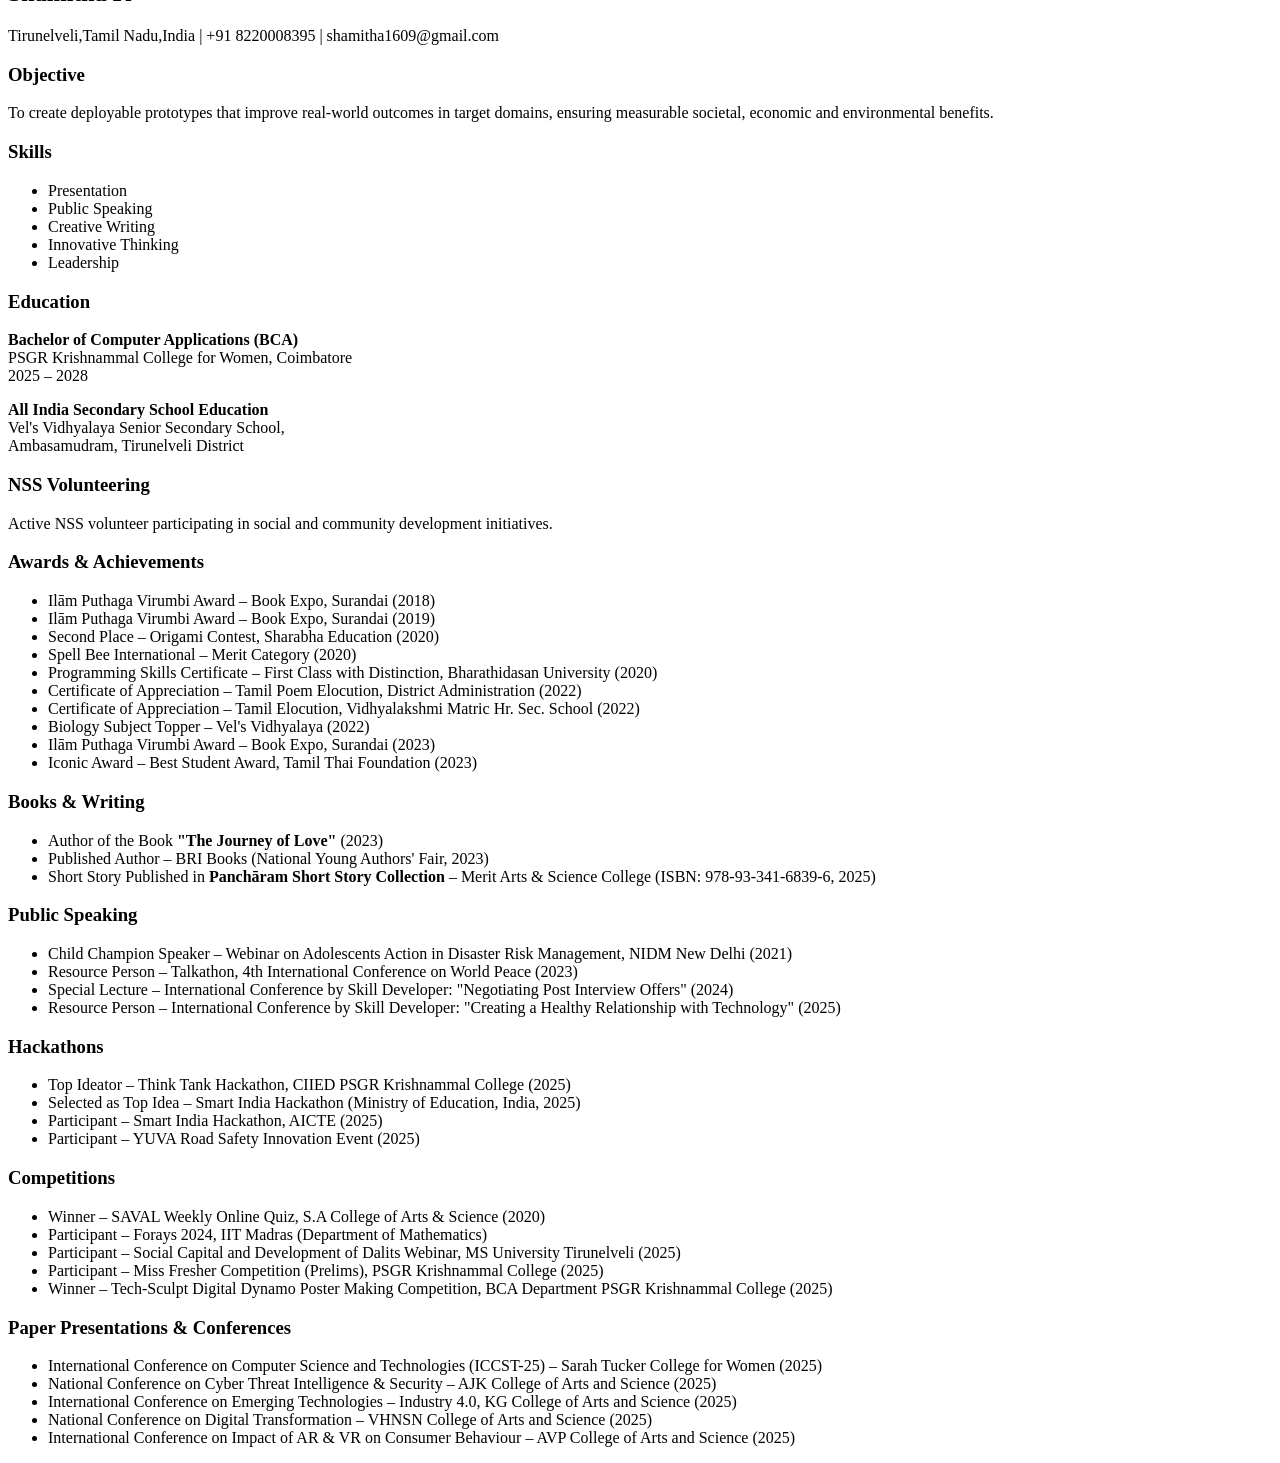
==== commit eb869838: "Final changes b4 launch" ====
--- a/templates/index.html
+++ b/templates/index.html
@@ -154,7 +154,7 @@
 <h2>Amritha S S</h2>
 
 <p>
-Tamil Nadu, India | +91 8870678884 | amriapar@gmail.com
+Tirupur,Tamil Nadu, India | +91 8870678884 | amriapar@gmail.com
 </p>
 
 <p>
@@ -283,10 +283,9 @@
 <h2>Pavishri E</h2>
 
 <p>
-Email: pavishrisigning@mail.com <br>
+Coimbatore,Tamil Nadu, India | +91 9345797922 | pavishrisigning@mail.com <br>
 LinkedIn: <a href="https://www.linkedin.com/in/pavishri">www.linkedin.com/in/pavishri</a> <br>
 GitHub: <a href="https://github.com/Pavishri05">github.com/Pavishri05</a> <br>
-Contact: +91 9345797922
 </p>
 
 <h3>About Me</h3>
@@ -403,9 +402,8 @@
 <h2>Rakchitha S</h2>
 
 <p>
-6385765558 <br>
-rakchitha.vrs@gmail.com <br>
-Salem, Tamil Nadu, India <br>
+Salem, Tamil Nadu, India | +91 6385765558 | rakchitha.vrs@gmail.com <br> 
+LinkedIn: <a href="https://www.linkedin.com/in/rakchitha-s-01a2183b7">linkedin.com/in/rakchitha-s-01a2183b7</a><br>
 GitHub: <a href="https://github.com/rakchitha-vrs">rakchitha-vrs</a>
 </p>
 
@@ -477,7 +475,8 @@
 <h2>Shamitha K</h2>
 
 <p>
-8220008395 | shamitha1609@gmail.com
+Tirunelveli,Tamil Nadu,India | +91 8220008395 | shamitha1609@gmail.com <br>
+
 </p>
 
 <h3>Objective</h3>
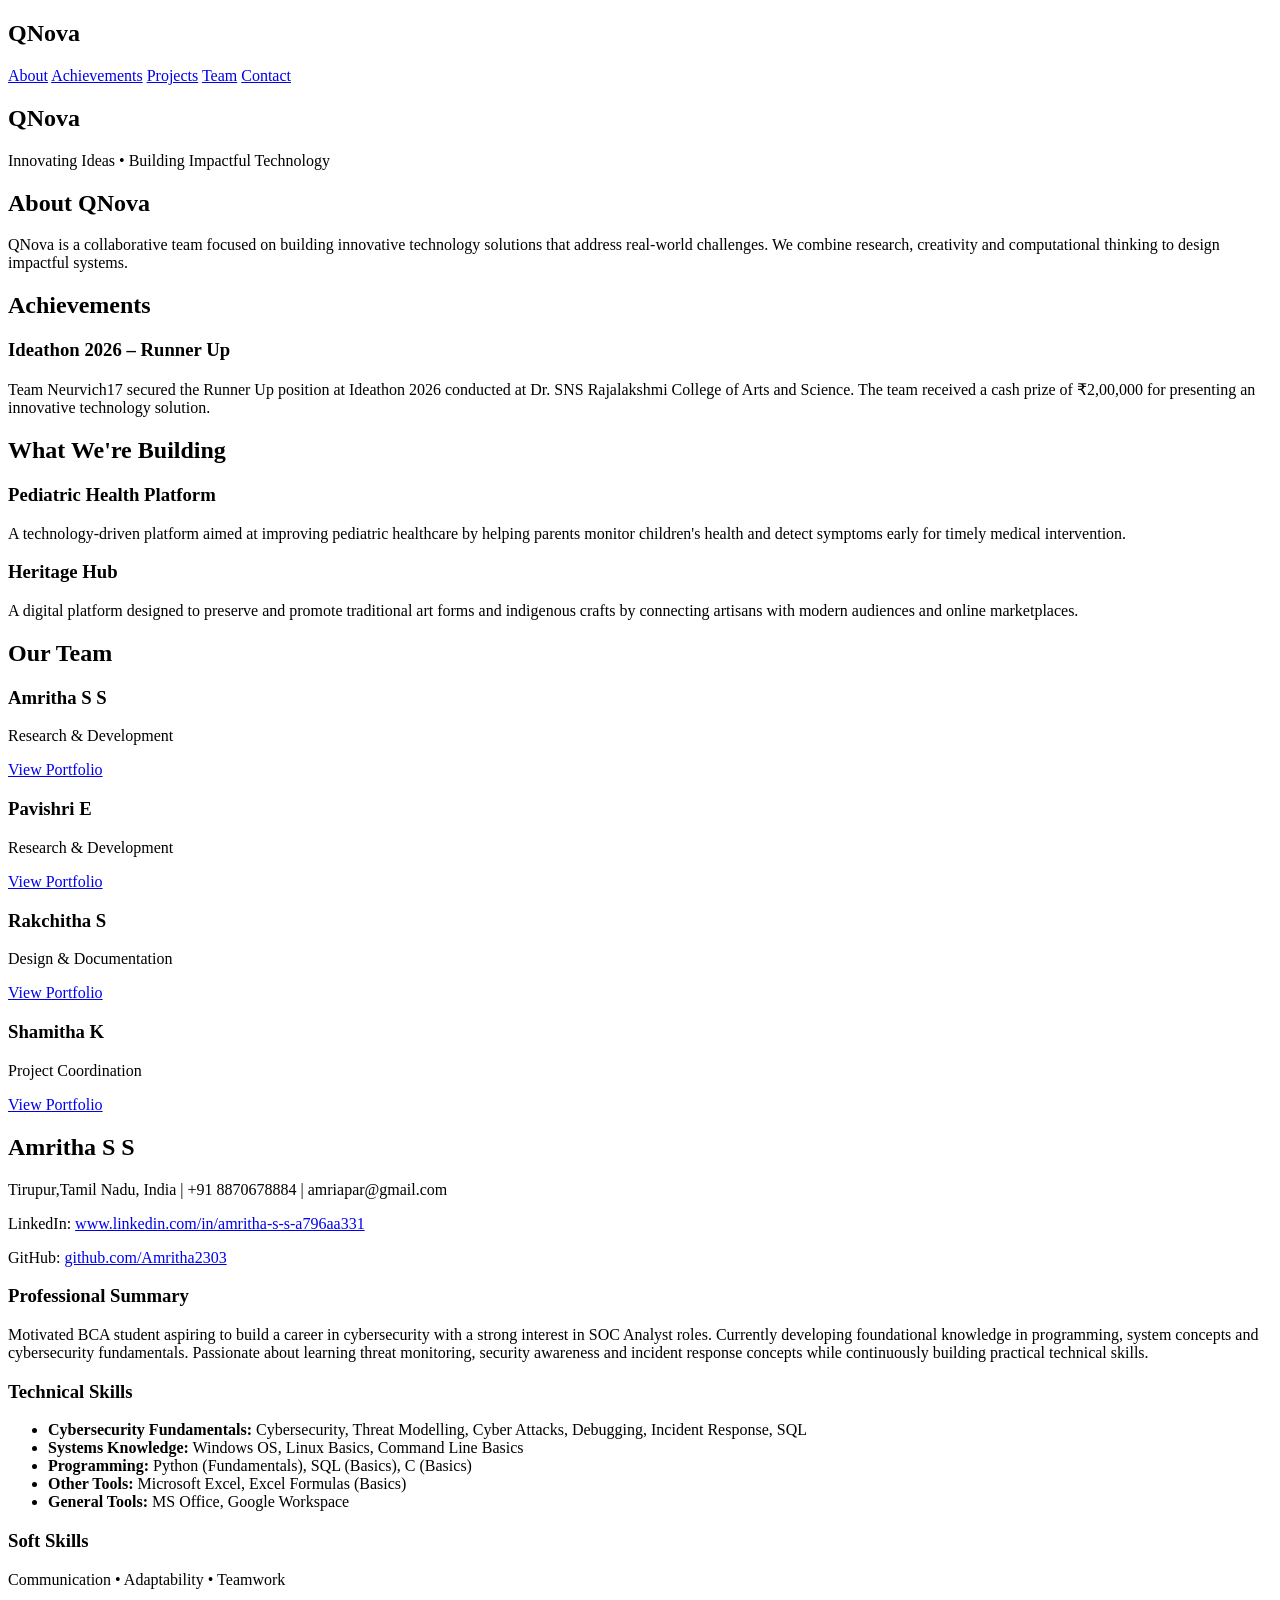
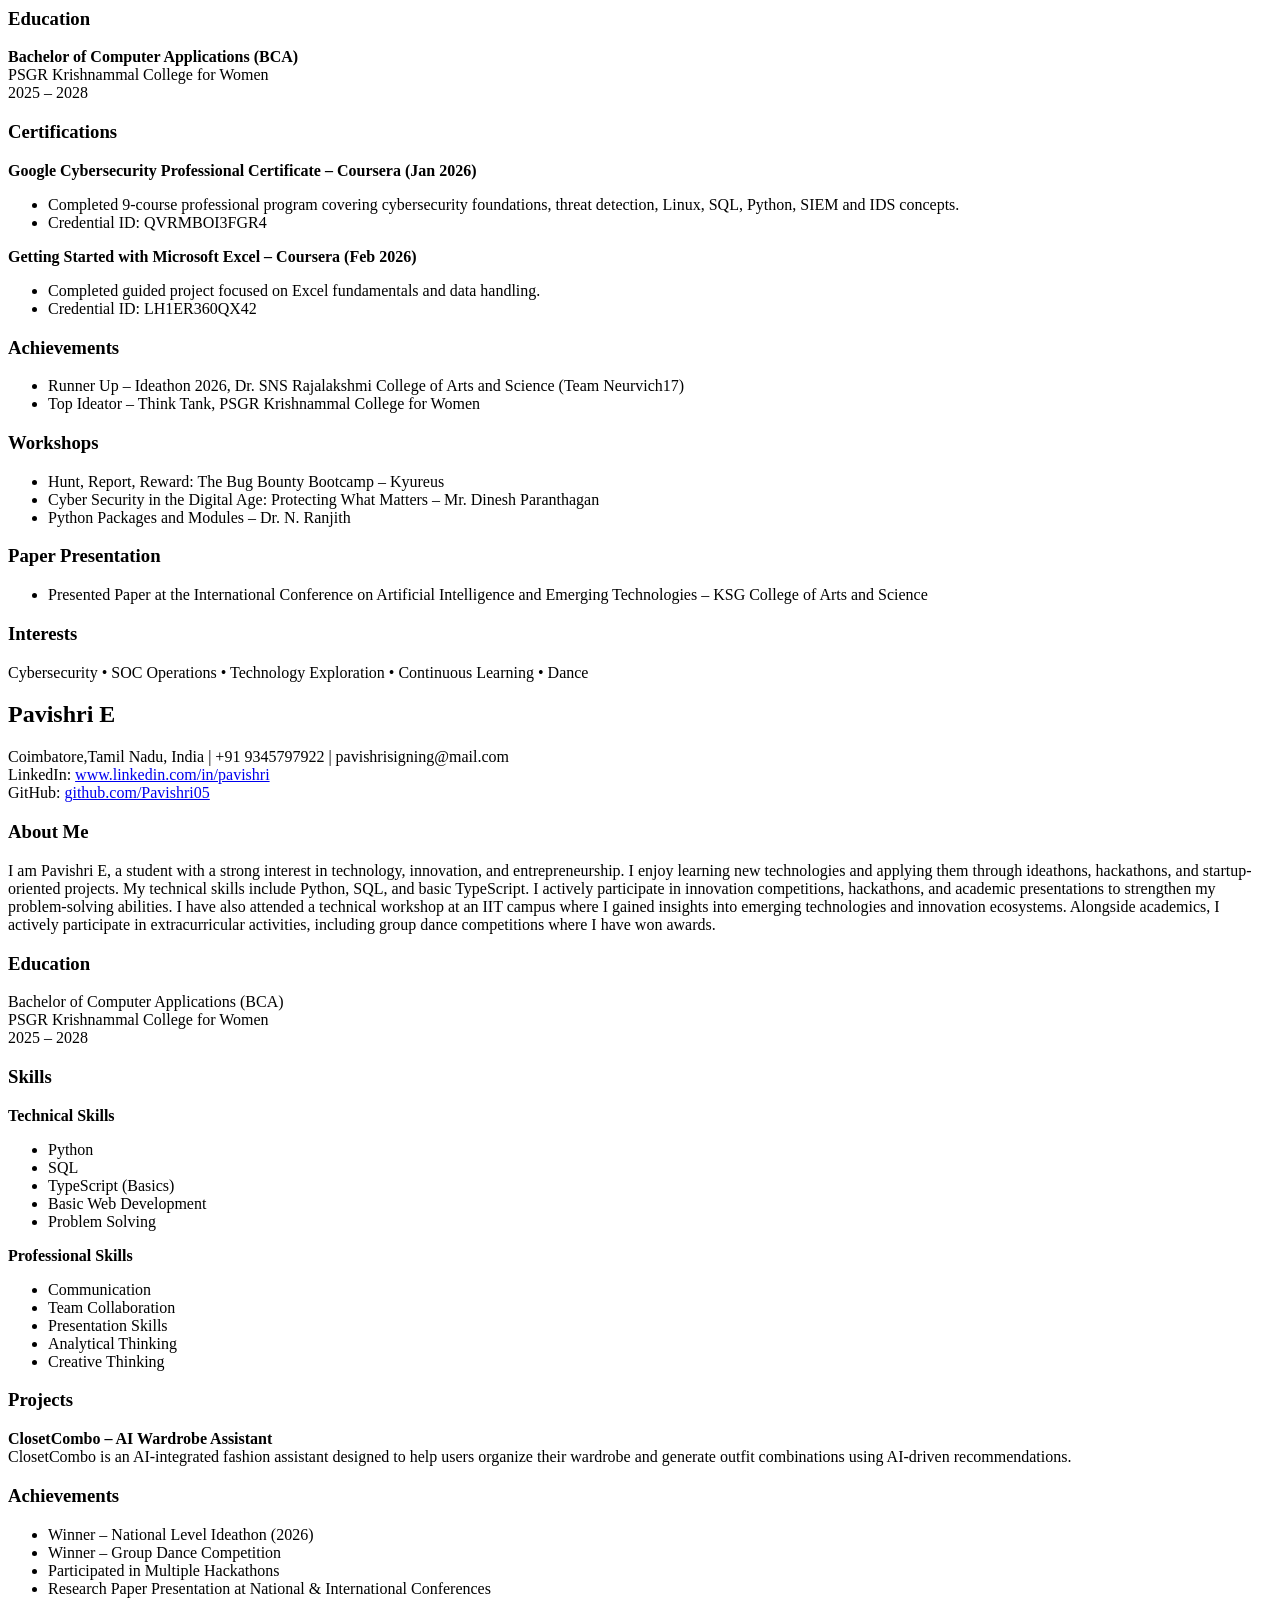
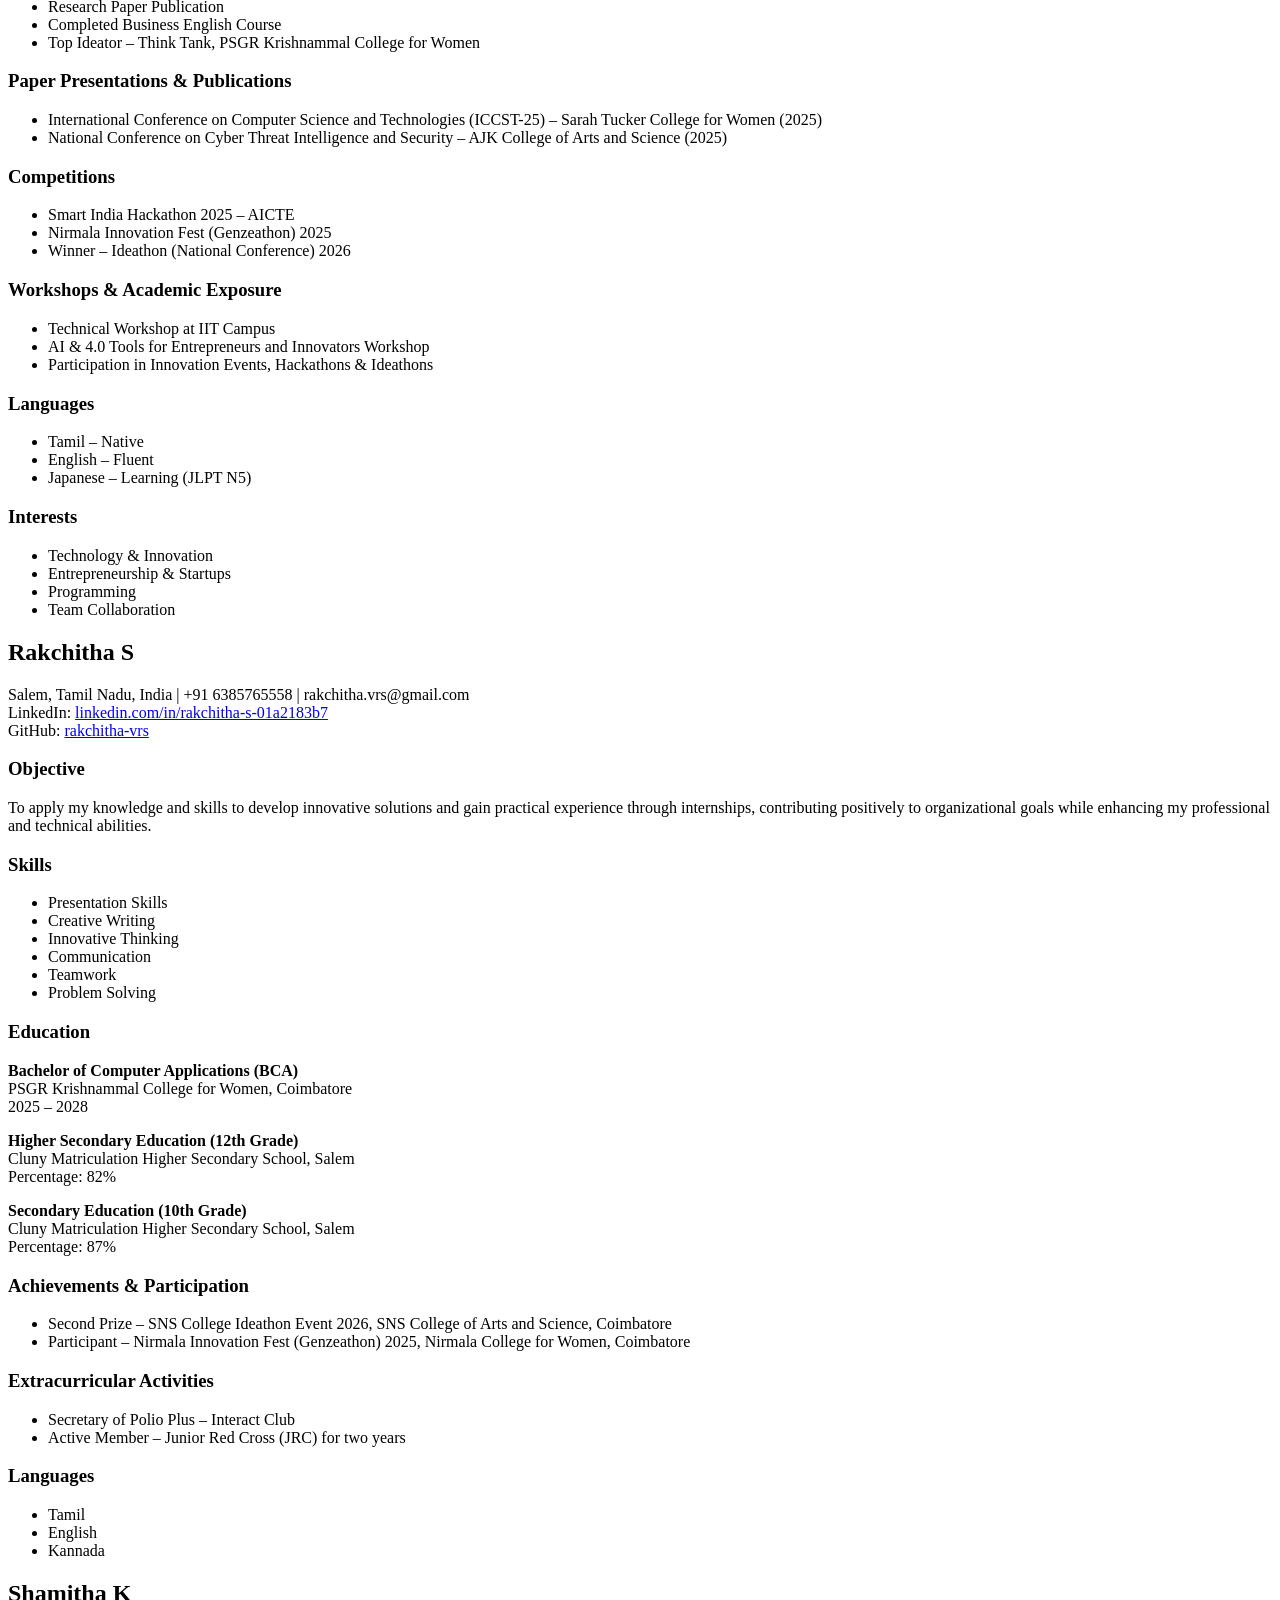
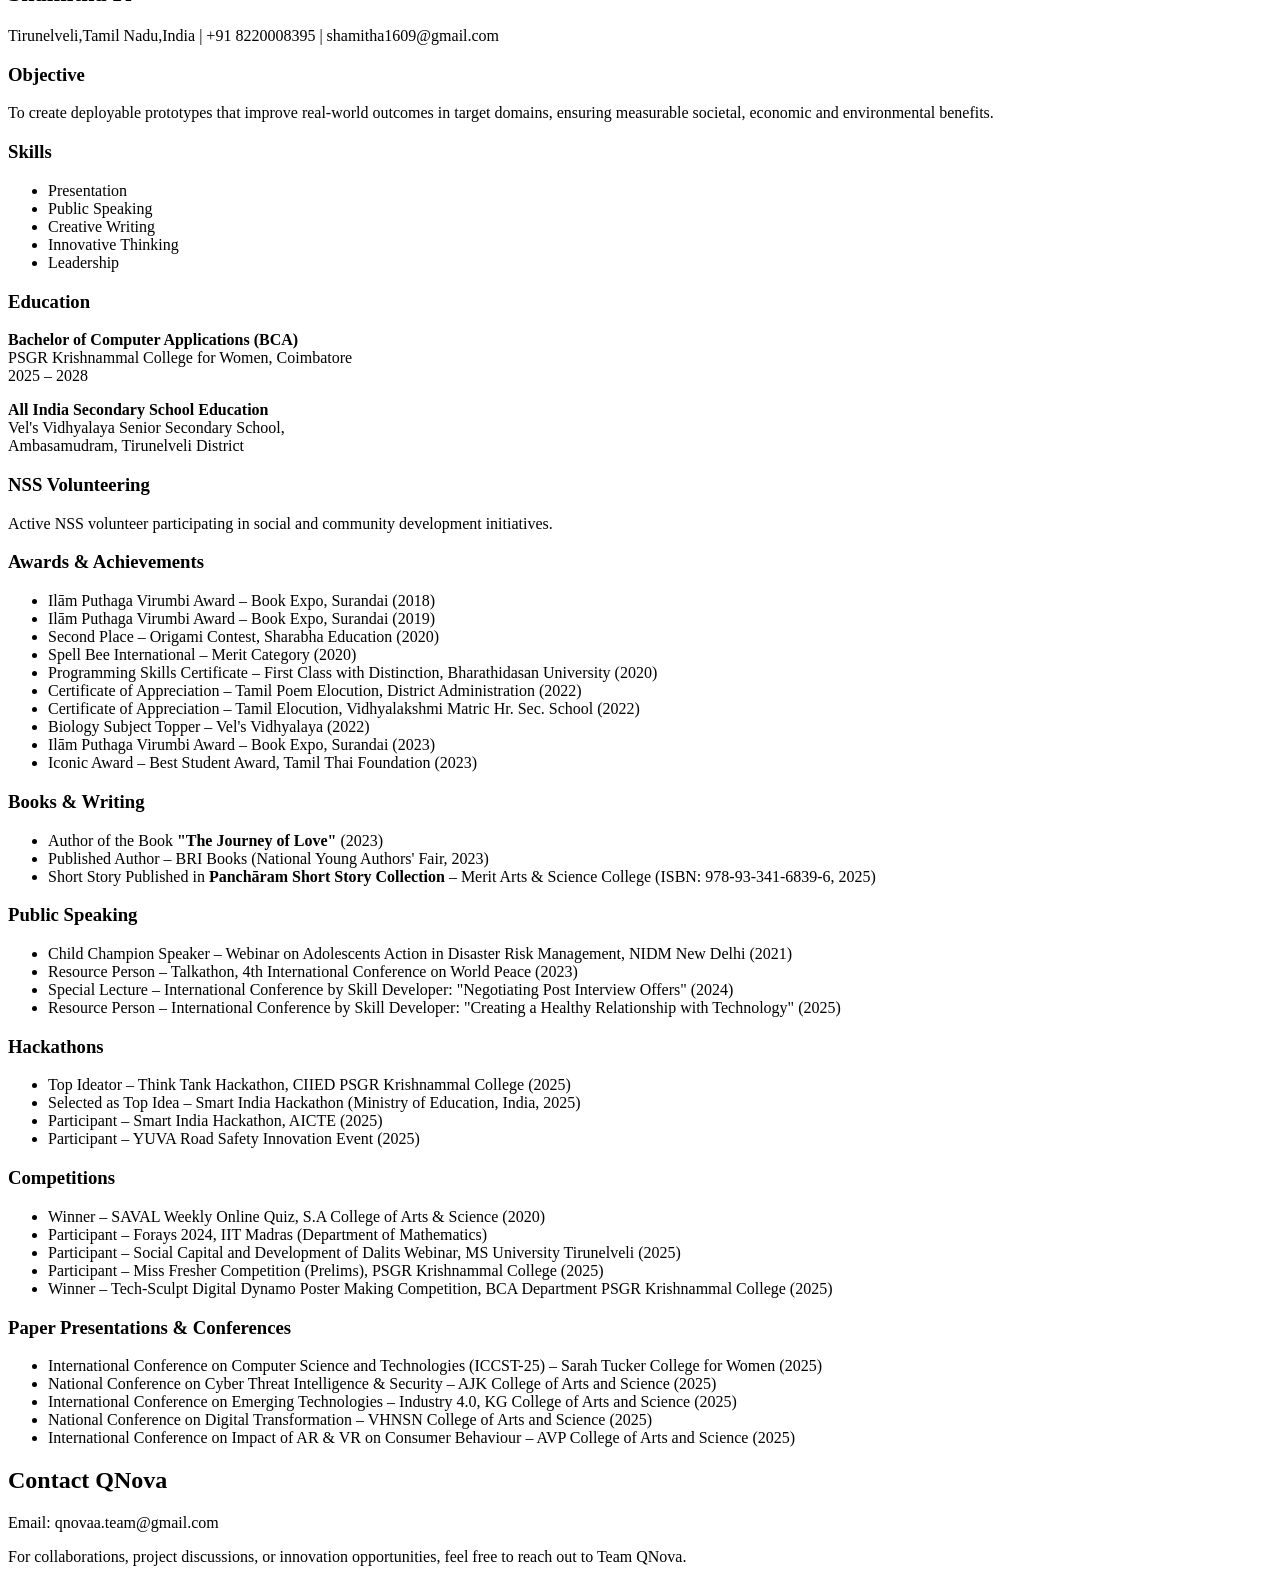
==== commit d5669bdc: "eam contact added" ====
--- a/templates/index.html
+++ b/templates/index.html
@@ -617,6 +617,22 @@
 </ul>
 
 </section>
+
+<section id="contact">
+
+<h2>Contact QNova</h2>
+
+<p>
+Email: qnovaa.team@gmail.com
+</p>
+
+<p>
+For collaborations, project discussions, or innovation opportunities,
+feel free to reach out to Team QNova.
+</p>
+
+</section>
+
 <!-- SCROLL ANIMATION -->
 
 <script>
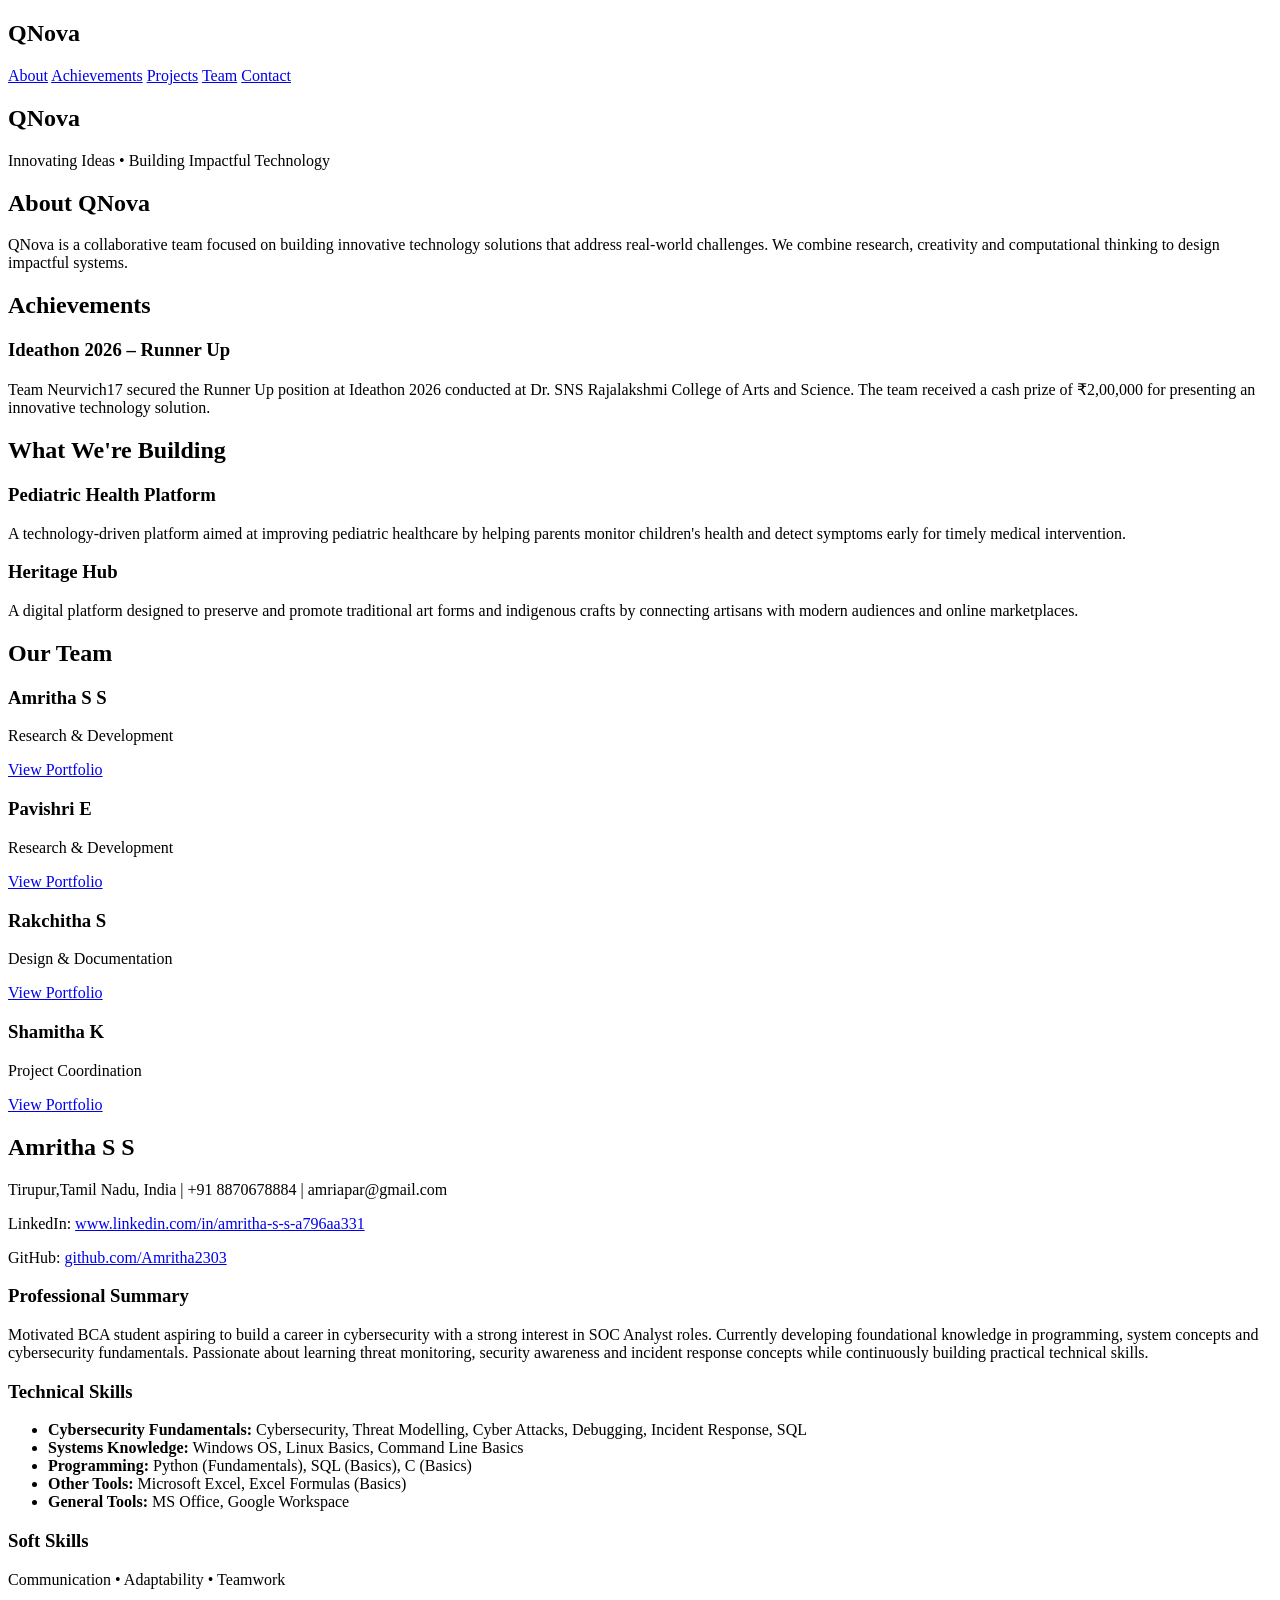
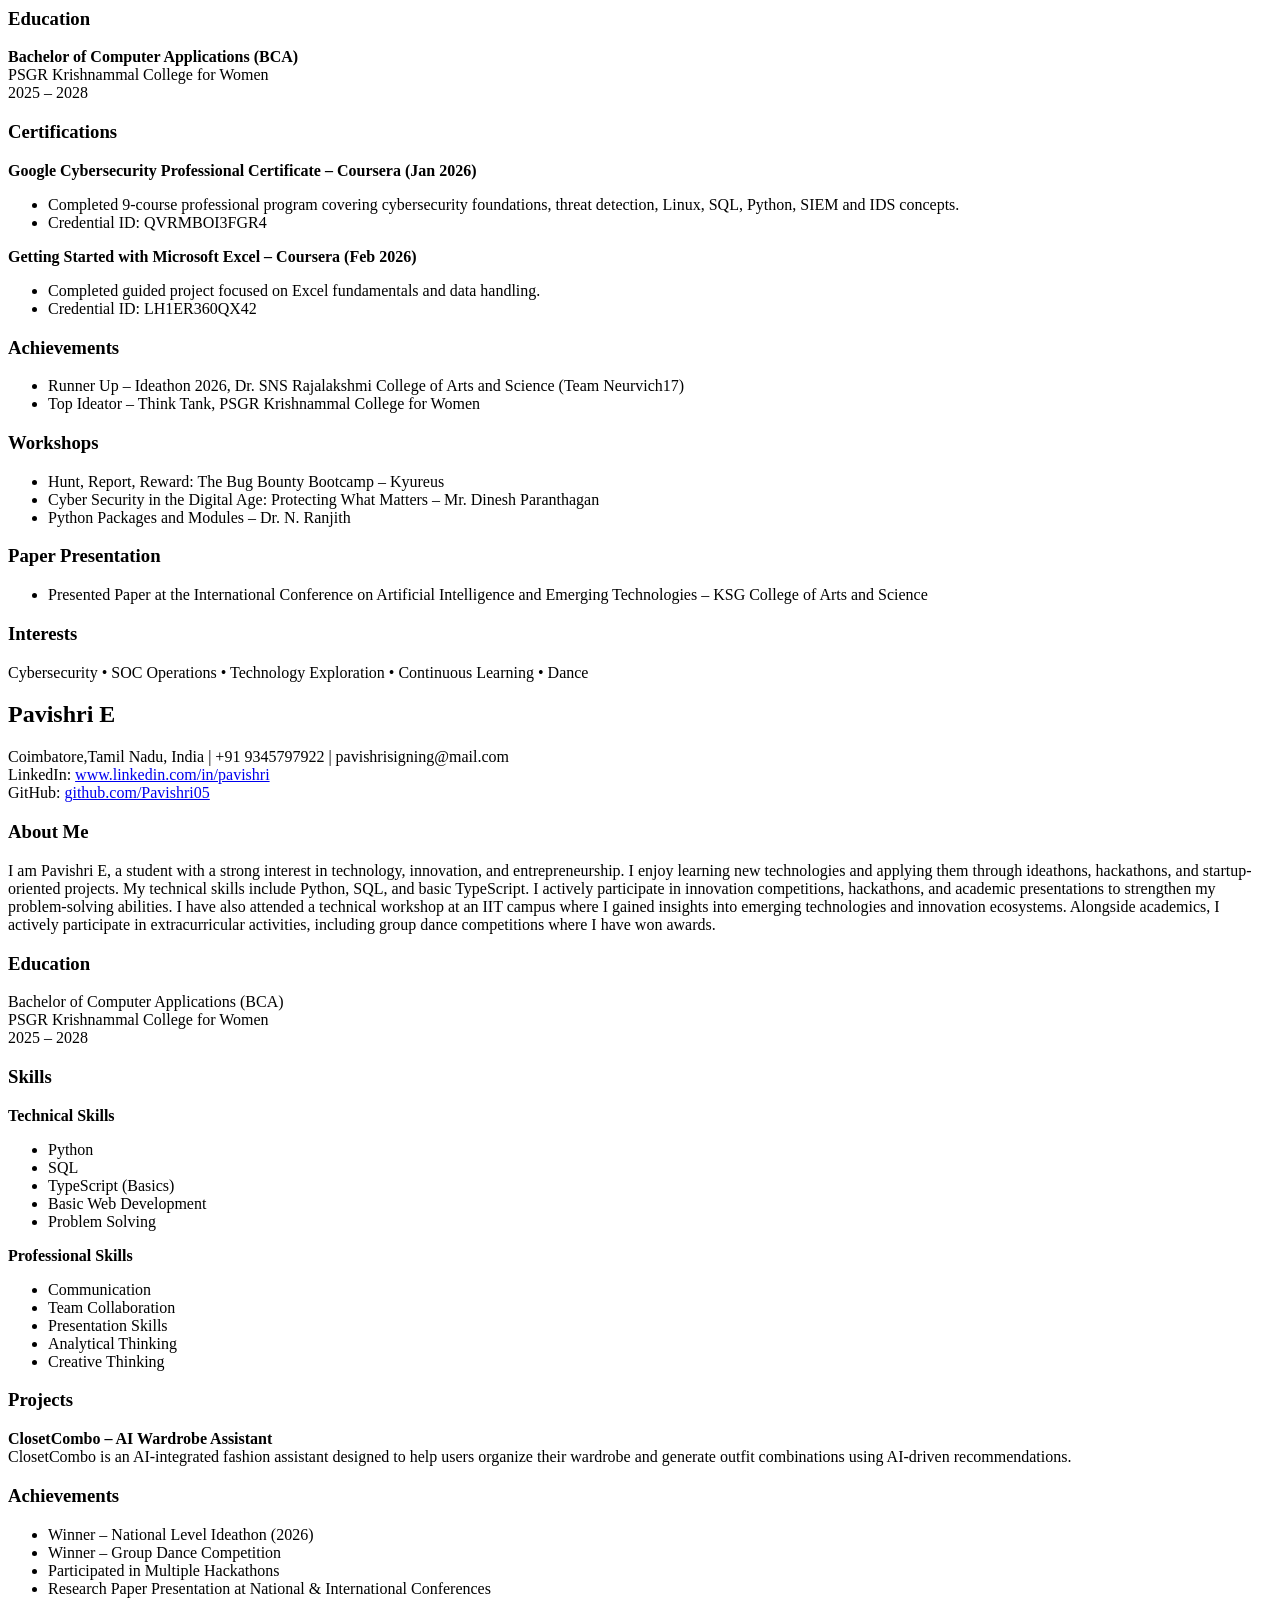
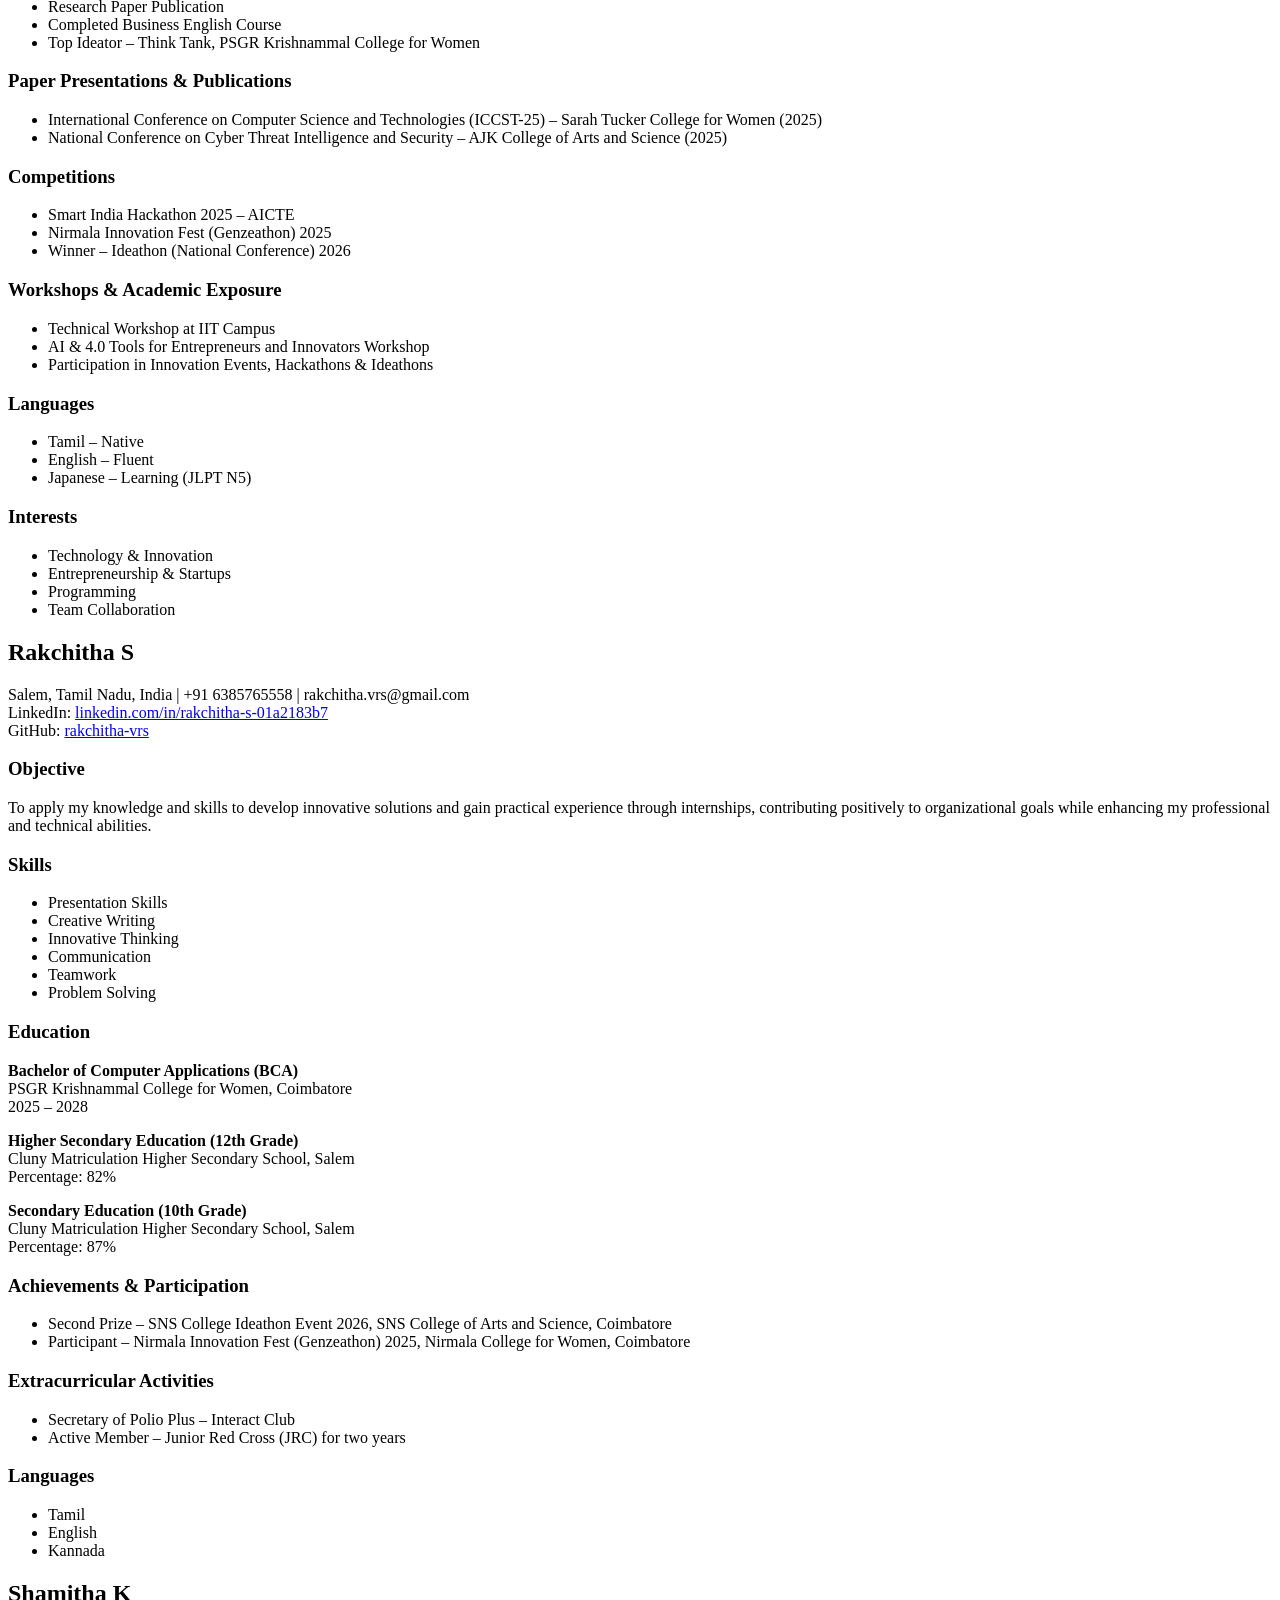
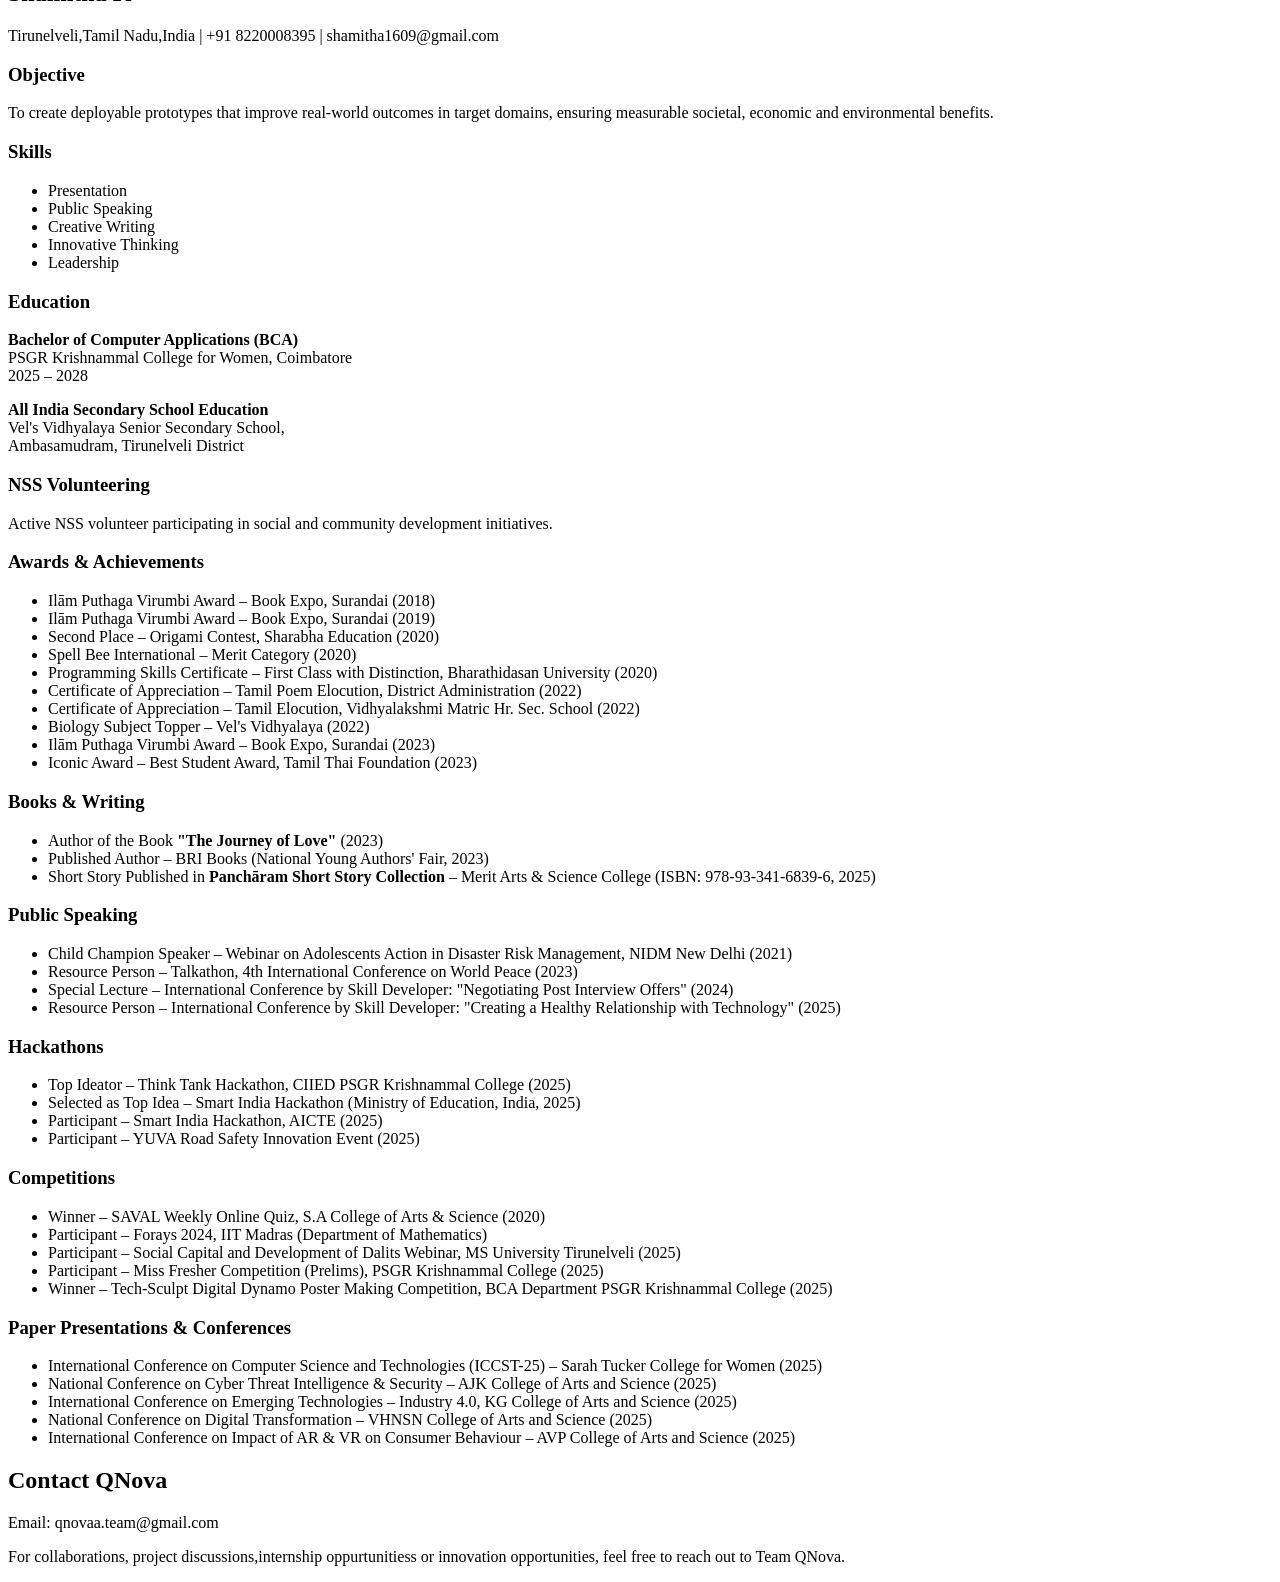
==== commit 249de9f6: "contact added" ====
--- a/templates/index.html
+++ b/templates/index.html
@@ -627,7 +627,7 @@
 </p>
 
 <p>
-For collaborations, project discussions, or innovation opportunities,
+For collaborations, project discussions,internship oppurtunitiess or innovation opportunities,
 feel free to reach out to Team QNova.
 </p>
 
